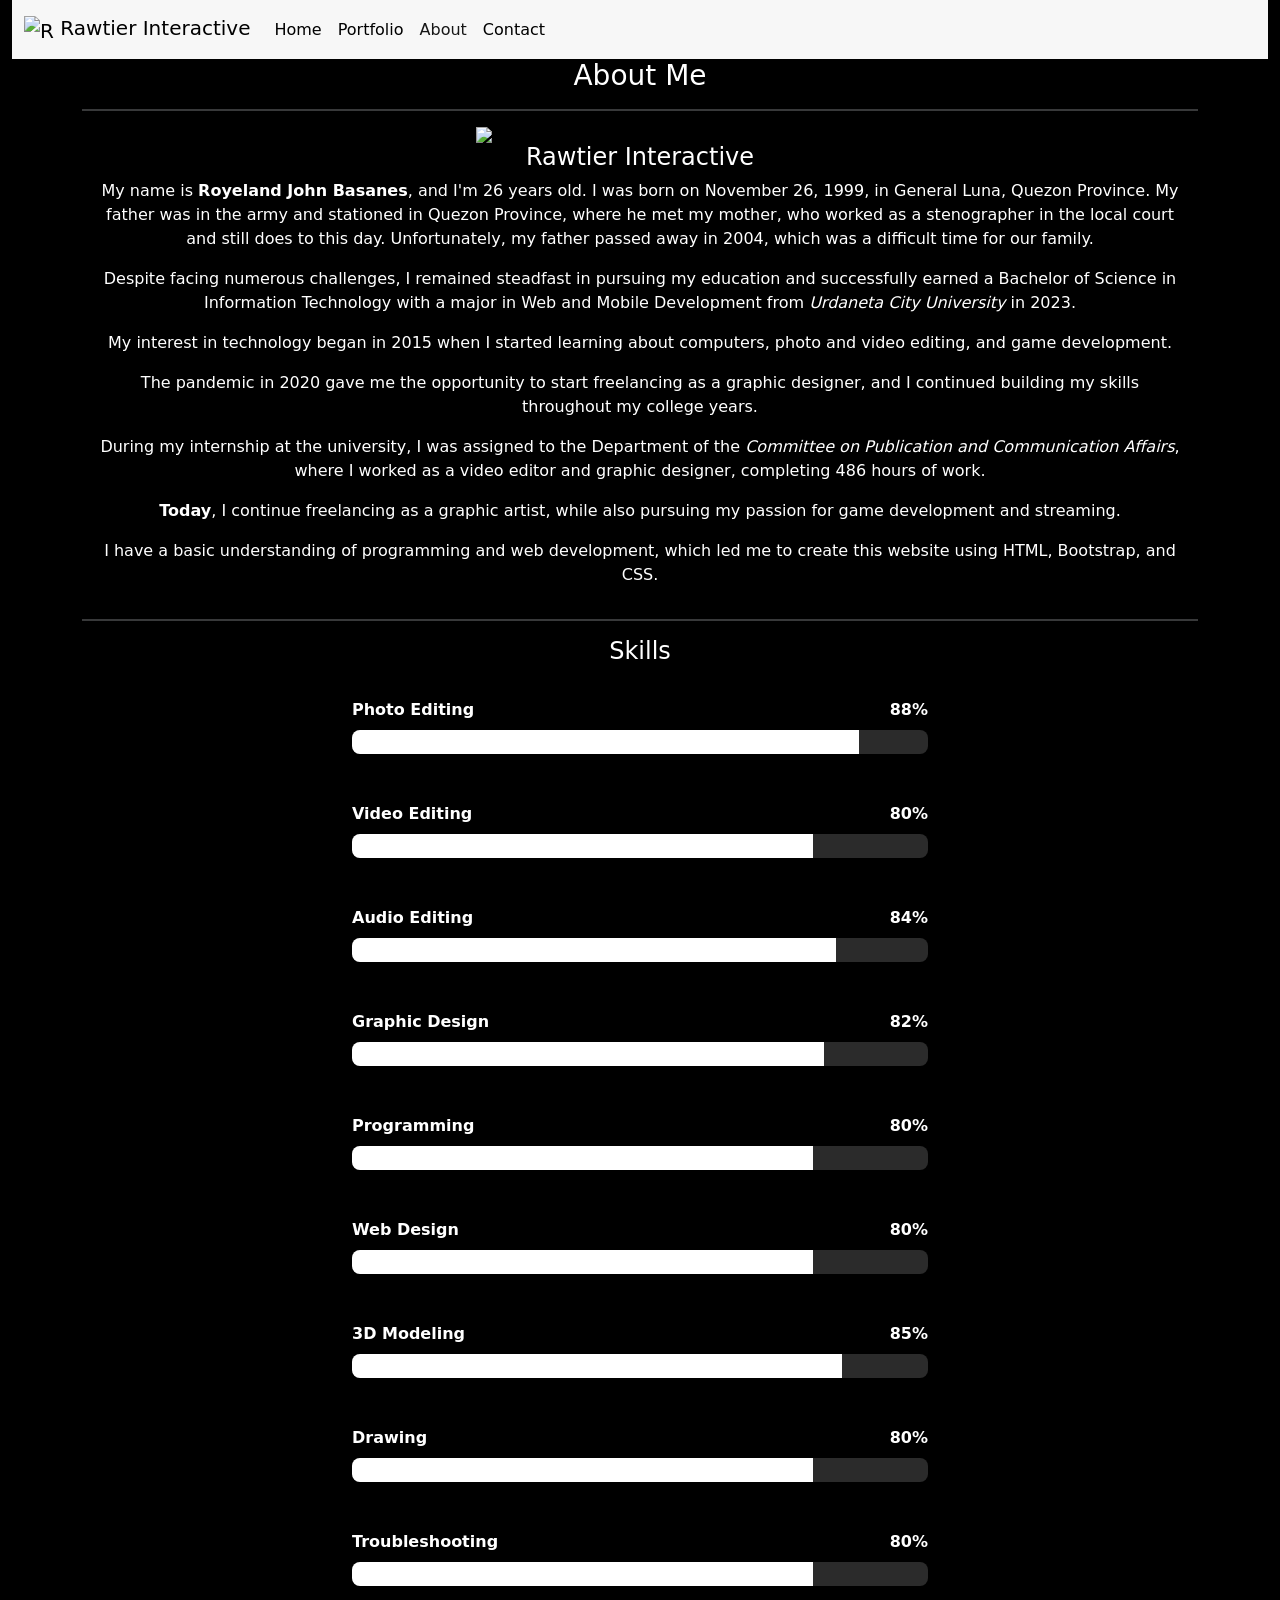
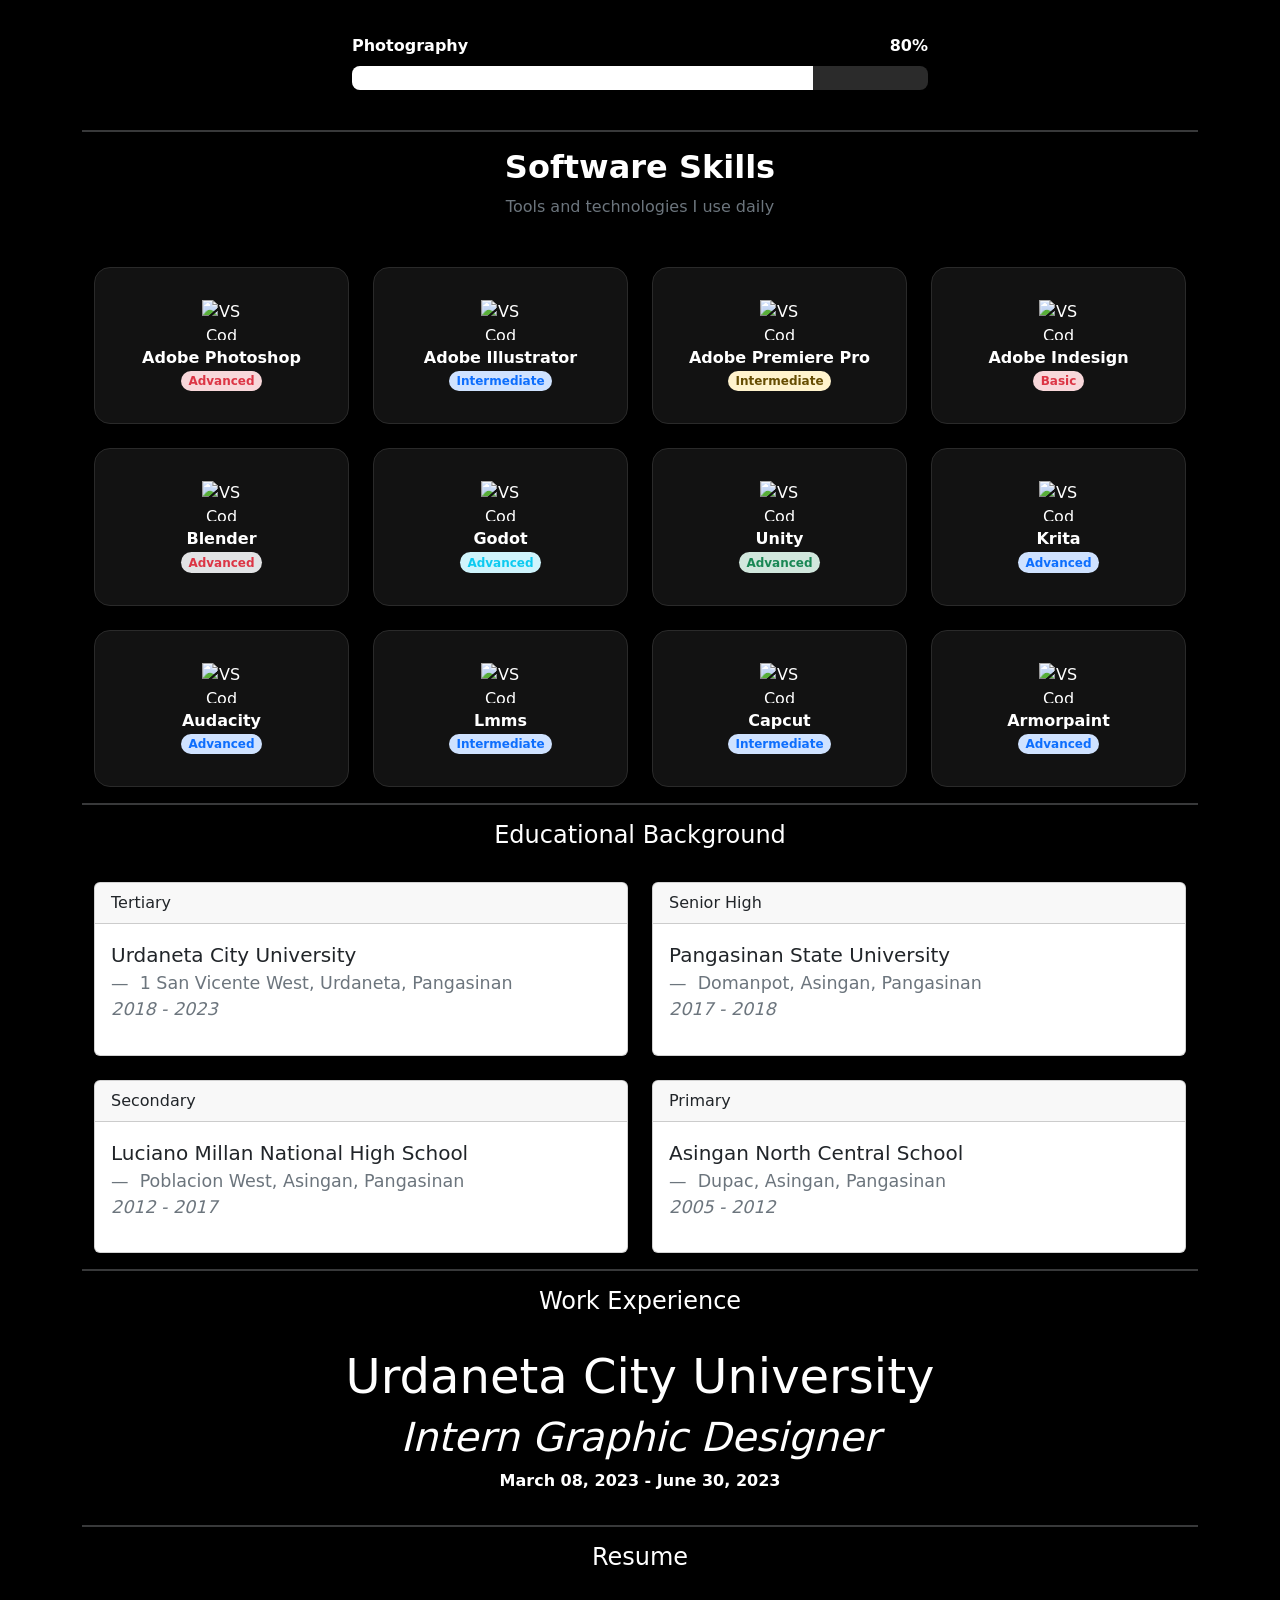
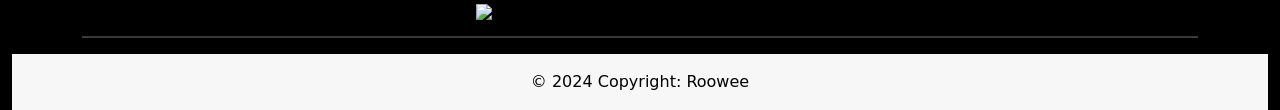
==== about.html @ 4eb4d261 "Update about.html" ====
<!doctype html>
<html lang="en">
	<head>
    		<meta charset="utf-8">
    		<meta name="viewport" content="width=device-width, initial-scale=1">
    		<title>Rawtier Interactive</title>
    		<link href="https://cdn.jsdelivr.net/npm/bootstrap@5.3.3/dist/css/bootstrap.min.css" rel="stylesheet" integrity="sha384-QWTKZyjpPEjISv5WaRU9OFeRpok6YctnYmDr5pNlyT2bRjXh0JMhjY6hW+ALEwIH" crossorigin="anonymous">
		<link href="Css/custom-css.css" rel="stylesheet">
  	</head>
  	<body>
		<div class="container-fluid">
			<nav class="navbar navbar-expand-lg">
  				<div class="container-fluid">
    					<a class="navbar-brand" href="index.html"><img src="Images/Webpage/Nav_Logo.png" alt="Roowee Logo" width="30" height="30" class="d-inline-block align-text-top"> Rawtier Interactive</a>
    					<button class="navbar-toggler" type="button" data-bs-toggle="collapse" data-bs-target="#navbarNav" aria-controls="navbarNav" aria-expanded="false" aria-label="Toggle navigation">
      						<span class="navbar-toggler-icon"></span>
    					</button>
    					<div class="collapse navbar-collapse" id="navbarNav">
      						<ul class="navbar-nav">
        							<li class="nav-item">
          								<a class="nav-link" href="index.html">Home</a>
        							</li>
        							<li class="nav-item">
          								<a class="nav-link" href="portfolio.html">Portfolio</a>
        							</li>
        							<li class="nav-item">
          								<a class="nav-link active" aria-current="page" href="about.html">About</a>
        							</li>
        							<li class="nav-item">
								<a class="nav-link" href="contact.html">Contact</a>
								<!-- <a class="nav-link disabled" aria-disabled="true">Disabled</a> -->
        							</li>
      						</ul>
    					</div>
  				</div>
			</nav>
			<div class="container">
				<h3 class="text-white text-center">About Me</h3>
				<hr class="border border-1">
				<div class="container">
					<div class="row">
						<div class="col">
							<img src="Images/Webpage/About_Logo.png" class="img-fluid img-bio">
						</div>
					</div>
					<div class="row" align="center">
						<div class="col">
							<h4 class="text-white">Rawtier Interactive</h4>
							<p class="text-white">
								My name is <b>Royeland John Basanes</b>, and I'm 26 years old. I was born on November 26, 1999, in General Luna, Quezon Province. 
								My father was in the army and stationed in Quezon Province, where he met my mother, who worked as a stenographer in the local court and still does to this day. 
								Unfortunately, my father passed away in 2004, which was a difficult time for our family.
							</p>
							<p class="text-white">
								Despite facing numerous challenges, I remained steadfast in pursuing my education and successfully earned a Bachelor of Science in Information Technology with 
								a major in Web and Mobile Development from <i>Urdaneta City University</i> in 2023.
							</p>
							<p class="text-white">
								My interest in technology began in 2015 when I started learning about computers, photo and video editing, and game development.
							</p>
							<p class="text-white">
								The pandemic in 2020 gave me the opportunity to start freelancing as a graphic designer, and I continued building my skills throughout my college years.
							</p>
							<p class="text-white">
								During my internship at the university, I was assigned to the Department of the <i>Committee on Publication and Communication Affairs</i>, where I worked as a video editor and graphic designer, completing 486 hours of work.
							</p>
							<p class="text-white">
								<b>Today</b>, I continue freelancing as a graphic artist, while also pursuing my passion for game development and streaming.
							</p>
							<p class="text-white">
								I have a basic understanding of programming and web development, which led me to create this website using HTML, Bootstrap, and CSS.
							</p>
						</div>
					</div>
				</div>
				<hr class="border border-1">
				<div class="container">
					<div class="row" align="center">
						<div class="col"><h4 class="text-white">Skills</h4></div>
					</div>
					<div class="container py-4" style="max-width: 600px;"><!--Start Skill 1-->
    					<!-- Label and Percentage Header -->
    					<div class="d-flex justify-content-between align-items-center mb-2">
      						<span class="fw-semibold text-white">Photo Editing</span>
      						<span class="fw-bold text-white">88%</span>
    					</div>
						<!-- Bootstrap Progress Bar Track -->
    					<div class="progress custom-progress-track" role="progressbar" aria-label="Project Progress" aria-valuenow="88" aria-valuemin="0" aria-valuemax="100">
      						<div class="progress-bar custom-progress-bar" style="width: 88%"></div>
    					</div>
  					</div><!--End Skill 1-->
					<div class="container py-4" style="max-width: 600px;"><!--Start Skill 2-->
    					<!-- Label and Percentage Header -->
    					<div class="d-flex justify-content-between align-items-center mb-2">
      						<span class="fw-semibold text-white">Video Editing</span>
      						<span class="fw-bold text-white">80%</span>
    					</div>
						<!-- Bootstrap Progress Bar Track -->
    					<div class="progress custom-progress-track" role="progressbar" aria-label="Project Progress" aria-valuenow="80" aria-valuemin="0" aria-valuemax="100">
      						<div class="progress-bar custom-progress-bar" style="width: 80%"></div>
    					</div>
  					</div><!--End Skill 2-->
					<div class="container py-4" style="max-width: 600px;"><!--Start Skill 3-->
    					<!-- Label and Percentage Header -->
    					<div class="d-flex justify-content-between align-items-center mb-2">
      						<span class="fw-semibold text-white">Audio Editing</span>
      						<span class="fw-bold text-white">84%</span>
    					</div>
						<!-- Bootstrap Progress Bar Track -->
    					<div class="progress custom-progress-track" role="progressbar" aria-label="Project Progress" aria-valuenow="84" aria-valuemin="0" aria-valuemax="100">
      						<div class="progress-bar custom-progress-bar" style="width: 84%"></div>
    					</div>
  					</div><!--End Skill 3-->
					<div class="container py-4" style="max-width: 600px;"><!--Start Skill 4-->
    					<!-- Label and Percentage Header -->
    					<div class="d-flex justify-content-between align-items-center mb-2">
      						<span class="fw-semibold text-white">Graphic Design</span>
      						<span class="fw-bold text-white">82%</span>
    					</div>
						<!-- Bootstrap Progress Bar Track -->
    					<div class="progress custom-progress-track" role="progressbar" aria-label="Project Progress" aria-valuenow="82" aria-valuemin="0" aria-valuemax="100">
      						<div class="progress-bar custom-progress-bar" style="width: 82%"></div>
    					</div>
  					</div><!--End Skill 4-->
					<div class="container py-4" style="max-width: 600px;"><!--Start Skill 5-->
    					<!-- Label and Percentage Header -->
    					<div class="d-flex justify-content-between align-items-center mb-2">
      						<span class="fw-semibold text-white">Programming</span>
      						<span class="fw-bold text-white">80%</span>
    					</div>
						<!-- Bootstrap Progress Bar Track -->
    					<div class="progress custom-progress-track" role="progressbar" aria-label="Project Progress" aria-valuenow="80" aria-valuemin="0" aria-valuemax="100">
      						<div class="progress-bar custom-progress-bar" style="width: 80%"></div>
    					</div>
  					</div><!--End Skill 5-->
					<div class="container py-4" style="max-width: 600px;"><!--Start Skill 6-->
    					<!-- Label and Percentage Header -->
    					<div class="d-flex justify-content-between align-items-center mb-2">
      						<span class="fw-semibold text-white">Web Design</span>
      						<span class="fw-bold text-white">80%</span>
    					</div>
						<!-- Bootstrap Progress Bar Track -->
    					<div class="progress custom-progress-track" role="progressbar" aria-label="Project Progress" aria-valuenow="80" aria-valuemin="0" aria-valuemax="100">
      						<div class="progress-bar custom-progress-bar" style="width: 80%"></div>
    					</div>
  					</div><!--End Skill 6-->
					<div class="container py-4" style="max-width: 600px;"><!--Start Skill 7-->
    					<!-- Label and Percentage Header -->
    					<div class="d-flex justify-content-between align-items-center mb-2">
      						<span class="fw-semibold text-white">3D Modeling</span>
      						<span class="fw-bold text-white">85%</span>
    					</div>
						<!-- Bootstrap Progress Bar Track -->
    					<div class="progress custom-progress-track" role="progressbar" aria-label="Project Progress" aria-valuenow="85" aria-valuemin="0" aria-valuemax="100">
      						<div class="progress-bar custom-progress-bar" style="width: 85%"></div>
    					</div>
  					</div><!--End Skill 7-->
					<div class="container py-4" style="max-width: 600px;"><!--Start Skill 8-->
    					<!-- Label and Percentage Header -->
    					<div class="d-flex justify-content-between align-items-center mb-2">
      						<span class="fw-semibold text-white">Drawing</span>
      						<span class="fw-bold text-white">80%</span>
    					</div>
						<!-- Bootstrap Progress Bar Track -->
    					<div class="progress custom-progress-track" role="progressbar" aria-label="Project Progress" aria-valuenow="80" aria-valuemin="0" aria-valuemax="100">
      						<div class="progress-bar custom-progress-bar" style="width: 80%"></div>
    					</div>
  					</div><!--End Skill 8-->
					<div class="container py-4" style="max-width: 600px;"><!--Start Skill 9-->
    					<!-- Label and Percentage Header -->
    					<div class="d-flex justify-content-between align-items-center mb-2">
      						<span class="fw-semibold text-white">Troubleshooting</span>
      						<span class="fw-bold text-white">80%</span>
    					</div>
						<!-- Bootstrap Progress Bar Track -->
    					<div class="progress custom-progress-track" role="progressbar" aria-label="Project Progress" aria-valuenow="80" aria-valuemin="0" aria-valuemax="100">
      						<div class="progress-bar custom-progress-bar" style="width: 80%"></div>
    					</div>
  					</div><!--End Skill 9-->
					<div class="container py-4" style="max-width: 600px;"><!--Start Skill 10-->
    					<!-- Label and Percentage Header -->
    					<div class="d-flex justify-content-between align-items-center mb-2">
      						<span class="fw-semibold text-white">Photography</span>
      						<span class="fw-bold text-white">80%</span>
    					</div>
						<!-- Bootstrap Progress Bar Track -->
    					<div class="progress custom-progress-track" role="progressbar" aria-label="Project Progress" aria-valuenow="80" aria-valuemin="0" aria-valuemax="100">
      						<div class="progress-bar custom-progress-bar" style="width: 80%"></div>
    					</div>
  					</div><!--End Skill 10-->
				</div>
				<hr class="border border-1">
				<div class="container">
    				<!-- Header -->
    				<div class="text-center mb-5">
      					<h2 class="fw-bold text-white">Software Skills</h2>
      					<p class="text-secondary">Tools and technologies I use daily</p>
    				</div>

    				<!-- Skills Grid -->
    				<div class="row g-4">
      
      					<!-- Skill Item 1 -->
      					<div class="col-6 col-md-4 col-lg-3">
        					<a href="https://www.adobe.com" target="_blank" rel="noopener noreferrer" class="skill-link h-100">
          						<div class="card skill-card h-100 text-center p-3 rounded-4 text-white">
            						<div class="card-body d-flex flex-column align-items-center justify-content-center">
              							<img src="Images/Expertise/photoshop.png" alt="VS Code" width="40" height="40" class="mb-2">
              							<h6 class="card-title fw-semibold mb-1">Adobe Photoshop</h6>
              							<span class="badge bg-danger-subtle text-danger rounded-pill">Advanced</span>
            						</div>
          						</div>
        					</a>
      					</div>

      					<!-- Skill Item 2 -->
      					<div class="col-6 col-md-4 col-lg-3">
        					<a href="https://www.adobe.com" target="_blank" rel="noopener noreferrer" class="skill-link h-100">
          						<div class="card skill-card h-100 text-center p-3 rounded-4 text-white">
            						<div class="card-body d-flex flex-column align-items-center justify-content-center">
              							<img src="Images/Expertise/illustrator.png" alt="VS Code" width="40" height="40" class="mb-2">
              							<h6 class="card-title fw-semibold mb-1">Adobe Illustrator</h6>
              							<span class="badge bg-primary-subtle text-primary rounded-pill">Intermediate</span>
            						</div>
          						</div>
        					</a>
      					</div>

      					<!-- Skill Item 3 -->
      					<div class="col-6 col-md-4 col-lg-3">
        					<a href="https://www.adobe.com" target="_blank" rel="noopener noreferrer" class="skill-link h-100">
          						<div class="card skill-card h-100 text-center p-3 rounded-4 text-white">
            						<div class="card-body d-flex flex-column align-items-center justify-content-center">
              							<img src="Images/Expertise/premiere.png" alt="VS Code" width="40" height="40" class="mb-2">
              							<h6 class="card-title fw-semibold mb-1">Adobe Premiere Pro</h6>
              							<span class="badge bg-warning-subtle text-warning-emphasis rounded-pill">Intermediate</span>
            						</div>
          						</div>
        					</a>
      					</div>

      					<!-- Skill Item 4 -->
      					<div class="col-6 col-md-4 col-lg-3">
        					<a href="https://www.adobe.com" target="_blank" rel="noopener noreferrer" class="skill-link h-100">
          						<div class="card skill-card h-100 text-center p-3 rounded-4 text-white">
            						<div class="card-body d-flex flex-column align-items-center justify-content-center">
              							<img src="Images/Expertise/indesign.png" alt="VS Code" width="40" height="40" class="mb-2">
              							<h6 class="card-title fw-semibold mb-1">Adobe Indesign</h6>
              							<span class="badge bg-danger-subtle text-danger rounded-pill">Basic</span>
            						</div>
          						</div>
        					</a>
      					</div>

      					<!-- Skill Item 5 -->
      					<div class="col-6 col-md-4 col-lg-3">
        					<a href="https://www.blender.org/" target="_blank" rel="noopener noreferrer" class="skill-link h-100">
          						<div class="card skill-card h-100 text-center p-3 rounded-4 text-white">
            						<div class="card-body d-flex flex-column align-items-center justify-content-center">
              							<img src="Images/Expertise/blender.png" alt="VS Code" width="40" height="40" class="mb-2">
              							<h6 class="card-title fw-semibold mb-1">Blender</h6>
              							<span class="badge bg-secondary-subtle text-danger rounded-pill">Advanced</span>
            						</div>
          						</div>
        					</a>
      					</div>

      					<!-- Skill Item 6 -->
      					<div class="col-6 col-md-4 col-lg-3">
        					<a href="https://godotengine.org/" target="_blank" rel="noopener noreferrer" class="skill-link h-100">
          						<div class="card skill-card h-100 text-center p-3 rounded-4 text-white">
            						<div class="card-body d-flex flex-column align-items-center justify-content-center">
              							<img src="Images/Expertise/godot.png" alt="VS Code" width="40" height="40" class="mb-2">
              							<h6 class="card-title fw-semibold mb-1">Godot</h6>
              							<span class="badge bg-info-subtle text-info rounded-pill">Advanced</span>
            						</div>
          						</div>
        					</a>
      					</div>

      					<!-- Skill Item 7 -->
      					<div class="col-6 col-md-4 col-lg-3">
        					<a href="https://unity.com/" target="_blank" rel="noopener noreferrer" class="skill-link h-100">
          						<div class="card skill-card h-100 text-center p-3 rounded-4 text-white">
            						<div class="card-body d-flex flex-column align-items-center justify-content-center">
              							<img src="Images/Expertise/unity.png" alt="VS Code" width="40" height="40" class="mb-2">
              							<h6 class="card-title fw-semibold mb-1">Unity</h6>
              							<span class="badge bg-success-subtle text-success rounded-pill">Advanced</span>
            						</div>
          						</div>
        					</a>
      					</div>

      					<!-- Skill Item 8 -->
      					<div class="col-6 col-md-4 col-lg-3">
        					<a href="https://krita.org/en/" target="_blank" rel="noopener noreferrer" class="skill-link h-100">
          						<div class="card skill-card h-100 text-center p-3 rounded-4 text-white">
            						<div class="card-body d-flex flex-column align-items-center justify-content-center">
              							<img src="Images/Expertise/krita.png" alt="VS Code" width="40" height="40" class="mb-2">
              							<h6 class="card-title fw-semibold mb-1">Krita</h6>
              							<span class="badge bg-primary-subtle text-primary rounded-pill">Advanced</span>
            						</div>
          						</div>
        					</a>
      					</div>

						<!-- Skill Item 9 -->
      					<div class="col-6 col-md-4 col-lg-3">
        					<a href="https://www.audacityteam.org/" target="_blank" rel="noopener noreferrer" class="skill-link h-100">
          						<div class="card skill-card h-100 text-center p-3 rounded-4 text-white">
            						<div class="card-body d-flex flex-column align-items-center justify-content-center">
              							<img src="Images/Expertise/audacity.png" alt="VS Code" width="40" height="40" class="mb-2">
              							<h6 class="card-title fw-semibold mb-1">Audacity</h6>
              							<span class="badge bg-primary-subtle text-primary rounded-pill">Advanced</span>
            						</div>
          						</div>
        					</a>
      					</div>

						<!-- Skill Item 10 -->
      					<div class="col-6 col-md-4 col-lg-3">
        					<a href="https://lmms.io/" target="_blank" rel="noopener noreferrer" class="skill-link h-100">
          						<div class="card skill-card h-100 text-center p-3 rounded-4 text-white">
            						<div class="card-body d-flex flex-column align-items-center justify-content-center">
              							<img src="Images/Expertise/lmms.png" alt="VS Code" width="40" height="40" class="mb-2">
              							<h6 class="card-title fw-semibold mb-1">Lmms</h6>
              							<span class="badge bg-primary-subtle text-primary rounded-pill">Intermediate</span>
            						</div>
          						</div>
        					</a>
      					</div>

						<!-- Skill Item 11 -->
      					<div class="col-6 col-md-4 col-lg-3">
        					<a href="https://www.capcut.com/fr-fr/" target="_blank" rel="noopener noreferrer" class="skill-link h-100">
          						<div class="card skill-card h-100 text-center p-3 rounded-4 text-white">
            						<div class="card-body d-flex flex-column align-items-center justify-content-center">
              							<img src="Images/Expertise/capcut.png" alt="VS Code" width="40" height="40" class="mb-2">
              							<h6 class="card-title fw-semibold mb-1">Capcut</h6>
              							<span class="badge bg-primary-subtle text-primary rounded-pill">Intermediate</span>
            						</div>
          						</div>
        					</a>
      					</div>

						<!-- Skill Item 12 -->
      					<div class="col-6 col-md-4 col-lg-3">
        					<a href="https://armorpaint.org/" target="_blank" rel="noopener noreferrer" class="skill-link h-100">
          						<div class="card skill-card h-100 text-center p-3 rounded-4 text-white">
            						<div class="card-body d-flex flex-column align-items-center justify-content-center">
              							<img src="Images/Expertise/armorpaint.png" alt="VS Code" width="40" height="40" class="mb-2">
              							<h6 class="card-title fw-semibold mb-1">Armorpaint</h6>
              							<span class="badge bg-primary-subtle text-primary rounded-pill">Advanced</span>
            						</div>
          						</div>
        					</a>
      					</div>

    				</div>
  				</div>
				<hr class="border border-1">
				<div class="container">
					<div class="row" align="center">
						<div class="col"><h4 class="text-white">Educational Background</h4></div>
					</div><br/>
					<div class="row gy-3">
						<div class="col-lg-6 col-md-6 col-sm-12">
							<div class="card h-100">
  								<div class="card-header">
   	 								Tertiary
  								</div>
  								<div class="card-body">
    									<blockquote class="blockquote mb-0">
      										<p>Urdaneta City University</p>
      										<footer class="blockquote-footer">
											1 San Vicente West, Urdaneta, Pangasinan <cite title="College"><p>2018 - 2023</p></cite>
										</footer>
    									</blockquote>
  								</div>
							</div>
						</div>
						<div class="col-lg-6 col-md-6 col-sm-12">
							<div class="card h-100">
  								<div class="card-header">
   	 								Senior High
  								</div>
  								<div class="card-body">
    									<blockquote class="blockquote mb-0">
      										<p>Pangasinan State University</p>
      										<footer class="blockquote-footer">
											Domanpot, Asingan, Pangasinan <cite title="Senior High School"><p>2017 - 2018</p></cite>
										</footer>
    									</blockquote>
  								</div>
							</div>
						</div>
					</div><br/>
					<div class="row gy-3">
						<div class="col-lg-6 col-md-6 col-sm-12">
							<div class="card h-100">
  								<div class="card-header">
   	 								Secondary
  								</div>
  								<div class="card-body">
    									<blockquote class="blockquote mb-0">
      										<p>Luciano Millan National High School</p>
      										<footer class="blockquote-footer">
											Poblacion West, Asingan, Pangasinan <cite title="High School"><p>2012 - 2017</p></cite>
										</footer>
    									</blockquote>
  								</div>
							</div>
						</div>
						<div class="col-lg-6 col-md-6 col-sm-12">
							<div class="card h-100">
  								<div class="card-header">
   	 								Primary
  								</div>
  								<div class="card-body">
    									<blockquote class="blockquote mb-0">
      										<p>Asingan North Central School</p>
      										<footer class="blockquote-footer">
											Dupac, Asingan, Pangasinan <cite title="Elementary"><p>2005 - 2012</p></cite>
										</footer>
    									</blockquote>
  								</div>
							</div>
						</div>
					</div>
				</div>
				<hr class="border border-1">
				<div class="container">
					<div class="row" align="center">
						<div class="col"><h4 class="text-white">Work Experience</h4></div>
					</div><br/>
					<div class="row" align="center">
						<div class="col text-white">
							<h1 class="display-5">Urdaneta City University</h1>
							<h1 class="display-6"><i>Intern Graphic Designer</i></h1>
							<p><b>March 08, 2023 - June 30, 2023</b></p>
						</div>
					</div>
				</div>
				<hr class="border border-1">
				<div class="container">
					<div class="row" align="center">
						<div class="col"><h4 class="text-white">Resume</h4></div>
					</div><br/>
					<div class="row" align="center">
						<div class="col">
							<a href="https://rawtier.github.io/Rawtier_Official/Images/Webpage/Resume.pdf" target="_blank" role="button">
								<img src="Images/Webpage/Resume_Logo.png" class="img-fluid img-bio card-custom">
							</a>
						</div>
					</div>
				</div>
				<hr class="border border-1">
			</div>
			<footer class="text-center text-lg-start footer-main">
				<div class="text-center p-3">
    					© 2024 Copyright:
    					<a href="index.html">Roowee</a>
  				</div>
			</footer>
		</div>
    		<script src="https://cdn.jsdelivr.net/npm/bootstrap@5.3.3/dist/js/bootstrap.bundle.min.js" integrity="sha384-YvpcrYf0tY3lHB60NNkmXc5s9fDVZLESaAA55NDzOxhy9GkcIdslK1eN7N6jIeHz" crossorigin="anonymous"></script>
		<script src="https://cdn.jsdelivr.net/npm/@popperjs/core@2.11.8/dist/umd/popper.min.js" integrity="sha384-I7E8VVD/ismYTF4hNIPjVp/Zjvgyol6VFvRkX/vR+Vc4jQkC+hVqc2pM8ODewa9r" crossorigin="anonymous"></script>
		<script src="https://cdn.jsdelivr.net/npm/bootstrap@5.3.3/dist/js/bootstrap.min.js" integrity="sha384-0pUGZvbkm6XF6gxjEnlmuGrJXVbNuzT9qBBavbLwCsOGabYfZo0T0to5eqruptLy" crossorigin="anonymous"></script>
  	</body>
</html>
---- Css/custom-css.css ----
body {
	background-color :#000000;
}
.navbar {
	background-color :#f7f7f7;
}
.navbar-text,
.navbar-brand,
.nav-link {
	color :#000000;
}
.navbar-brand:hover,
.nav-link:hover {
	color :#171717;
}
.navbar-nav .nav-link.active, 
.navbar-nav .nav-link.show {
    	color :#171717;
}
.navbar-toggler {
    	border : var(--bs-border-width) solid rgb(255 255 255);
}
.card-custom {
	transition :all 0.3s;
}
.card-custom:hover {
	transform :scale(1.1);
}
.img-exp {
	transition :all 0.3s;
}
.img-exp:hover {
	transform :scale(1.18);
}
.img-bio {
  	display: block;
  	margin-left: auto;
  	margin-right: auto;
  	width: 30%;
}
.footer-main {
	background-color :#f7f7f7;
	color :#000000;
}
.footer-main a {
	text-decoration :none;
	color :#000000;
}

.btn-outline-dark:hover {
	background-color: #212529;
    color: #ffffff;
}

.custom-progress-track {
	background-color: #2b2b2b;
    height: 1.5rem;
    border-radius: 0.5rem;
    overflow: hidden;
}

.custom-progress-bar {
	background-color: #ffffff;
    color: #000000; /* Dark text inside bar if needed */
    font-weight: bold;
    transition: width 0.6s ease;
}

/* Dark Theme Customizations */
.skill-card {
	background-color: #121212;
    border: 1px solid #2a2a2a;
    transition: transform 0.2s ease-in-out, border-color 0.2s ease-in-out, box-shadow 0.2s ease-in-out;
}

.skill-card:hover {
	transform: translateY(-5px);
    border-color: #444;
    box-shadow: 0 8px 20px rgba(255, 255, 255, 0.05);
}

.skill-icon {
	font-size: 2.5rem;
}

/* Link styling wrapper */
.skill-link {
	text-decoration: none;
    color: inherit;
    display: block;
}
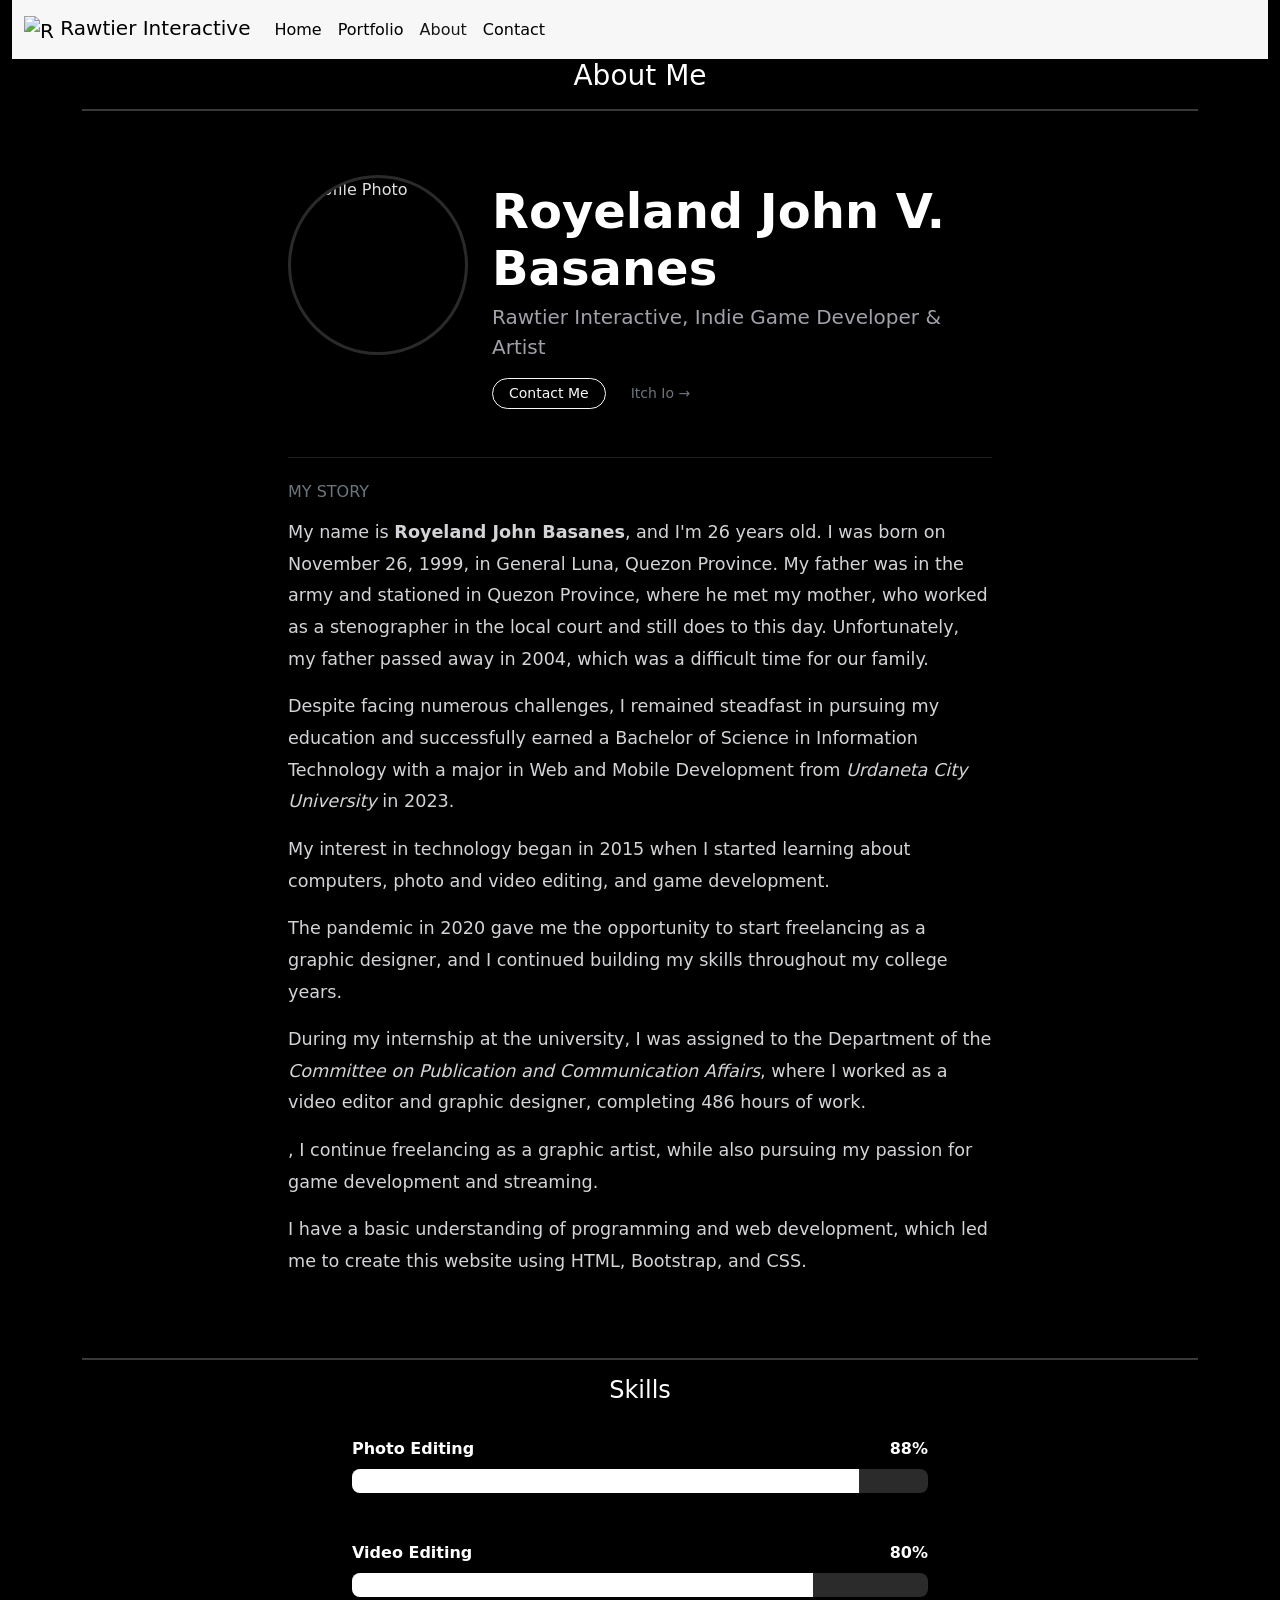
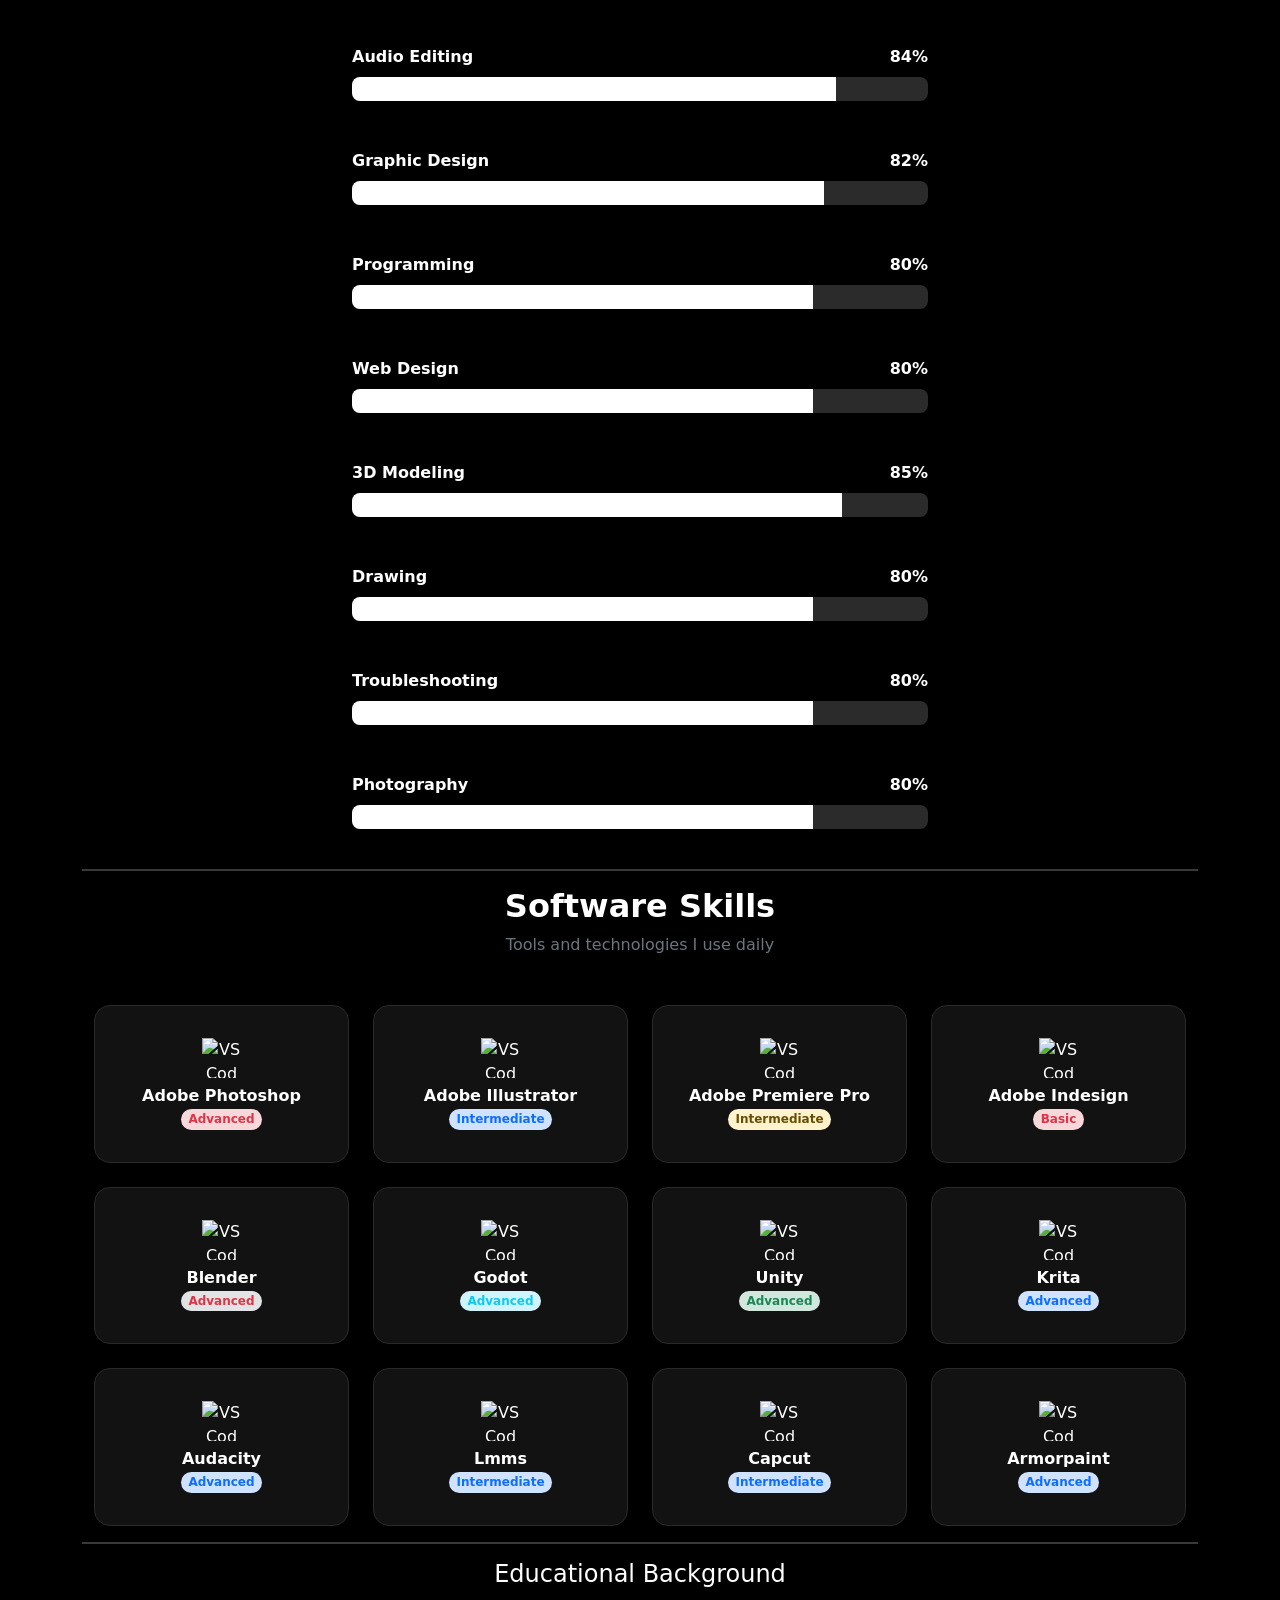
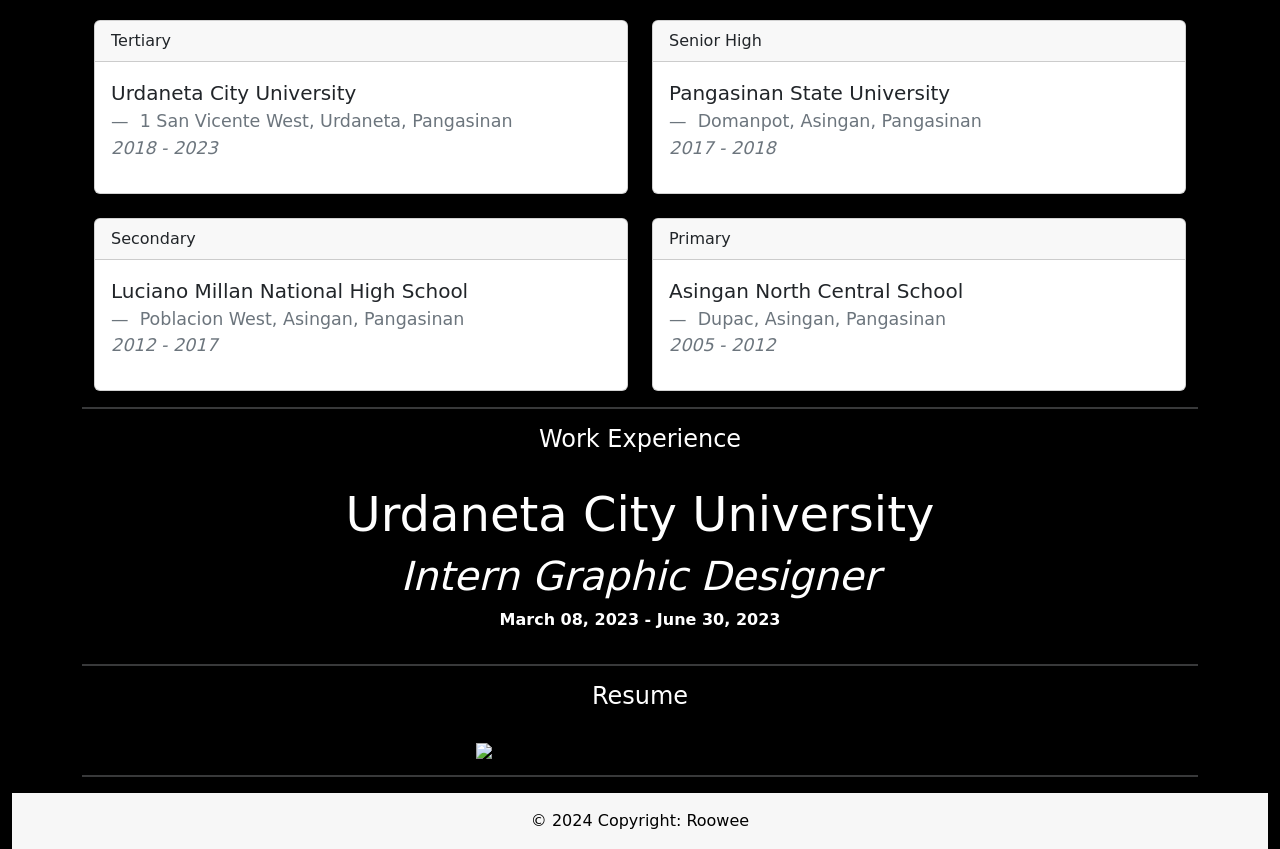
==== commit 3fb79264: "Update about.html" ====
--- a/about.html
+++ b/about.html
@@ -37,42 +37,59 @@
 			<div class="container">
 				<h3 class="text-white text-center">About Me</h3>
 				<hr class="border border-1">
-				<div class="container">
-					<div class="row">
-						<div class="col">
-							<img src="Images/Webpage/About_Logo.png" class="img-fluid img-bio">
-						</div>
-					</div>
-					<div class="row" align="center">
-						<div class="col">
-							<h4 class="text-white">Rawtier Interactive</h4>
-							<p class="text-white">
-								My name is <b>Royeland John Basanes</b>, and I'm 26 years old. I was born on November 26, 1999, in General Luna, Quezon Province. 
-								My father was in the army and stationed in Quezon Province, where he met my mother, who worked as a stenographer in the local court and still does to this day. 
-								Unfortunately, my father passed away in 2004, which was a difficult time for our family.
-							</p>
-							<p class="text-white">
-								Despite facing numerous challenges, I remained steadfast in pursuing my education and successfully earned a Bachelor of Science in Information Technology with 
-								a major in Web and Mobile Development from <i>Urdaneta City University</i> in 2023.
-							</p>
-							<p class="text-white">
-								My interest in technology began in 2015 when I started learning about computers, photo and video editing, and game development.
-							</p>
-							<p class="text-white">
-								The pandemic in 2020 gave me the opportunity to start freelancing as a graphic designer, and I continued building my skills throughout my college years.
-							</p>
-							<p class="text-white">
-								During my internship at the university, I was assigned to the Department of the <i>Committee on Publication and Communication Affairs</i>, where I worked as a video editor and graphic designer, completing 486 hours of work.
-							</p>
-							<p class="text-white">
-								<b>Today</b>, I continue freelancing as a graphic artist, while also pursuing my passion for game development and streaming.
-							</p>
-							<p class="text-white">
-								I have a basic understanding of programming and web development, which led me to create this website using HTML, Bootstrap, and CSS.
-							</p>
-						</div>
-					</div>
-				</div>
+				<main class="container min-vh-100 d-flex align-items-center justify-content-center py-5">
+    				<div class="row w-100 justify-content-center">
+      					<div class="col-12 col-md-10 col-lg-8">
+        
+        					<!-- Header & Profile Section -->
+        					<div class="d-flex flex-column flex-sm-row align-items-center align-items-sm-start gap-4 mb-5 text-center text-sm-start">
+          						<img src="Images/Webpage/About_Logo.png" alt="Profile Photo" class="rounded-circle profile-img flex-shrink-0">
+          						<div class="pt-2">
+            						<h1 class="fw-bold text-white display-5 mb-1">Royeland John V. Basanes</h1>
+            						<p class="accent-text fs-5 mb-3">Rawtier Interactive, Indie Game Developer & Artist</p>
+            						<div class="d-flex gap-3 justify-content-center justify-content-sm-start">
+              							<a href="contact.html" class="btn btn-outline-light btn-sm rounded-pill px-3">Contact Me</a>
+              							<a href="https://rawtier.itch.io/" class="btn btn-link text-secondary text-decoration-none btn-sm">Itch Io →</a>
+            						</div>
+          						</div>
+        					</div>
+
+        					<hr class="border-secondary opacity-25 my-4">
+
+        					<!-- Story Section -->
+        					<section class="mt-4">
+          						<h2 class="h5 text-uppercase tracking-wider text-secondary mb-3 fs-6">My Story</h2>
+          						<div class="story-text">
+            						<p>
+              							My name is <b>Royeland John Basanes</b>, and I'm 26 years old. I was born on November 26, 1999, in General Luna, Quezon Province. 
+										My father was in the army and stationed in Quezon Province, where he met my mother, who worked as a stenographer in the local court and still does to this day. 
+										Unfortunately, my father passed away in 2004, which was a difficult time for our family.
+            						</p>
+            						<p>
+              							Despite facing numerous challenges, I remained steadfast in pursuing my education and successfully earned a Bachelor of Science in Information Technology with 
+										a major in Web and Mobile Development from <i>Urdaneta City University</i> in 2023.
+            						</p>
+            						<p>
+              							My interest in technology began in 2015 when I started learning about computers, photo and video editing, and game development.
+            						</p>
+									<p>
+										The pandemic in 2020 gave me the opportunity to start freelancing as a graphic designer, and I continued building my skills throughout my college years.
+									</p>
+									<p>
+										During my internship at the university, I was assigned to the Department of the <i>Committee on Publication and Communication Affairs</i>, where I worked as a video editor and graphic designer, completing 486 hours of work.
+									</p>
+									<p>
+										, I continue freelancing as a graphic artist, while also pursuing my passion for game development and streaming.
+									</p>
+									<p>
+										I have a basic understanding of programming and web development, which led me to create this website using HTML, Bootstrap, and CSS.
+									</p>
+          						</div>
+        					</section>
+
+      					</div>
+    				</div>
+  				</main>
 				<hr class="border border-1">
 				<div class="container">
 					<div class="row" align="center">
--- a/Css/custom-css.css
+++ b/Css/custom-css.css
@@ -1,5 +1,7 @@
 body {
 	background-color :#000000;
+	color: #e0e0e0;
+    font-family: system-ui, -apple-system, sans-serif;
 }
 .navbar {
 	background-color :#f7f7f7;
@@ -89,3 +91,18 @@
     color: inherit;
     display: block;
 }
+
+.profile-img {
+	width: 180px;
+    height: 180px;
+    object-fit: cover;
+    border: 3px solid #2a2a2a;
+}
+.accent-text {
+	color: #a1a1aa;
+}
+.story-text {
+    line-height: 1.8;
+    font-size: 1.1rem;
+    color: #d4d4d8;
+}
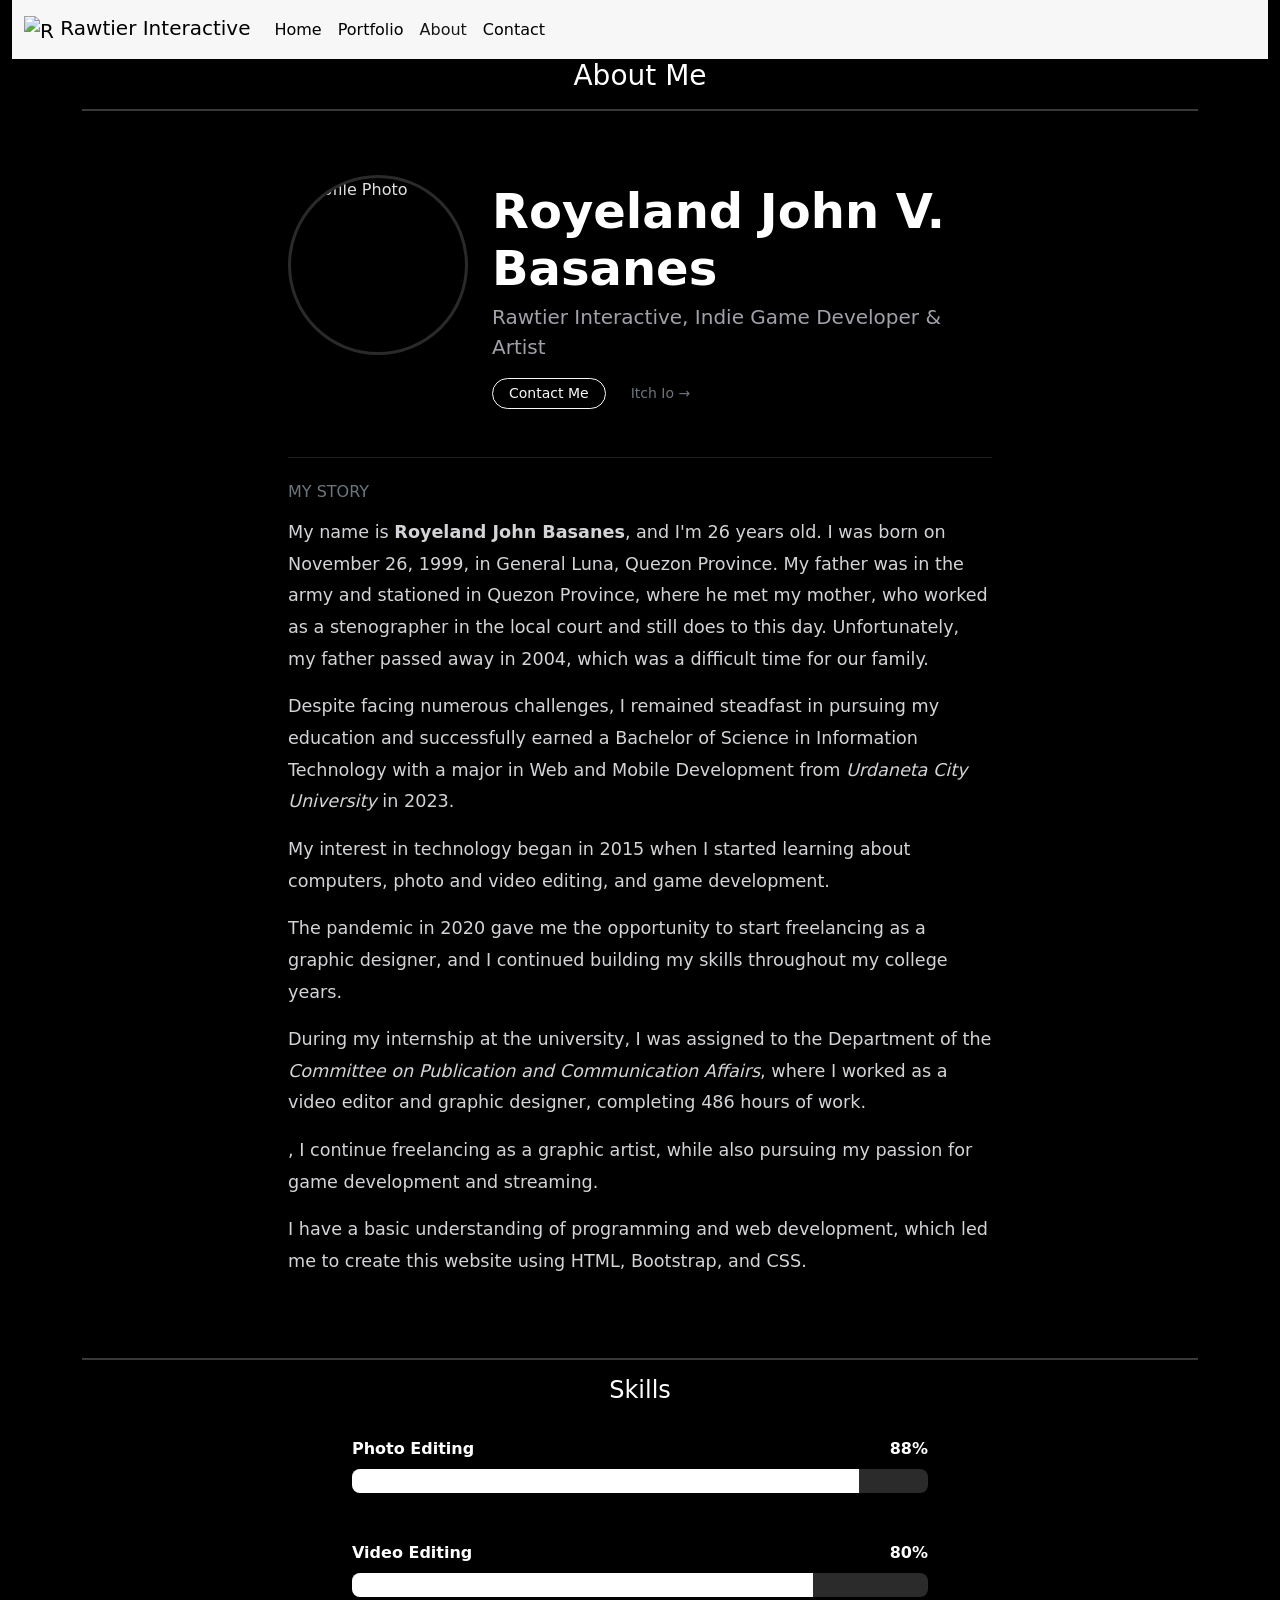
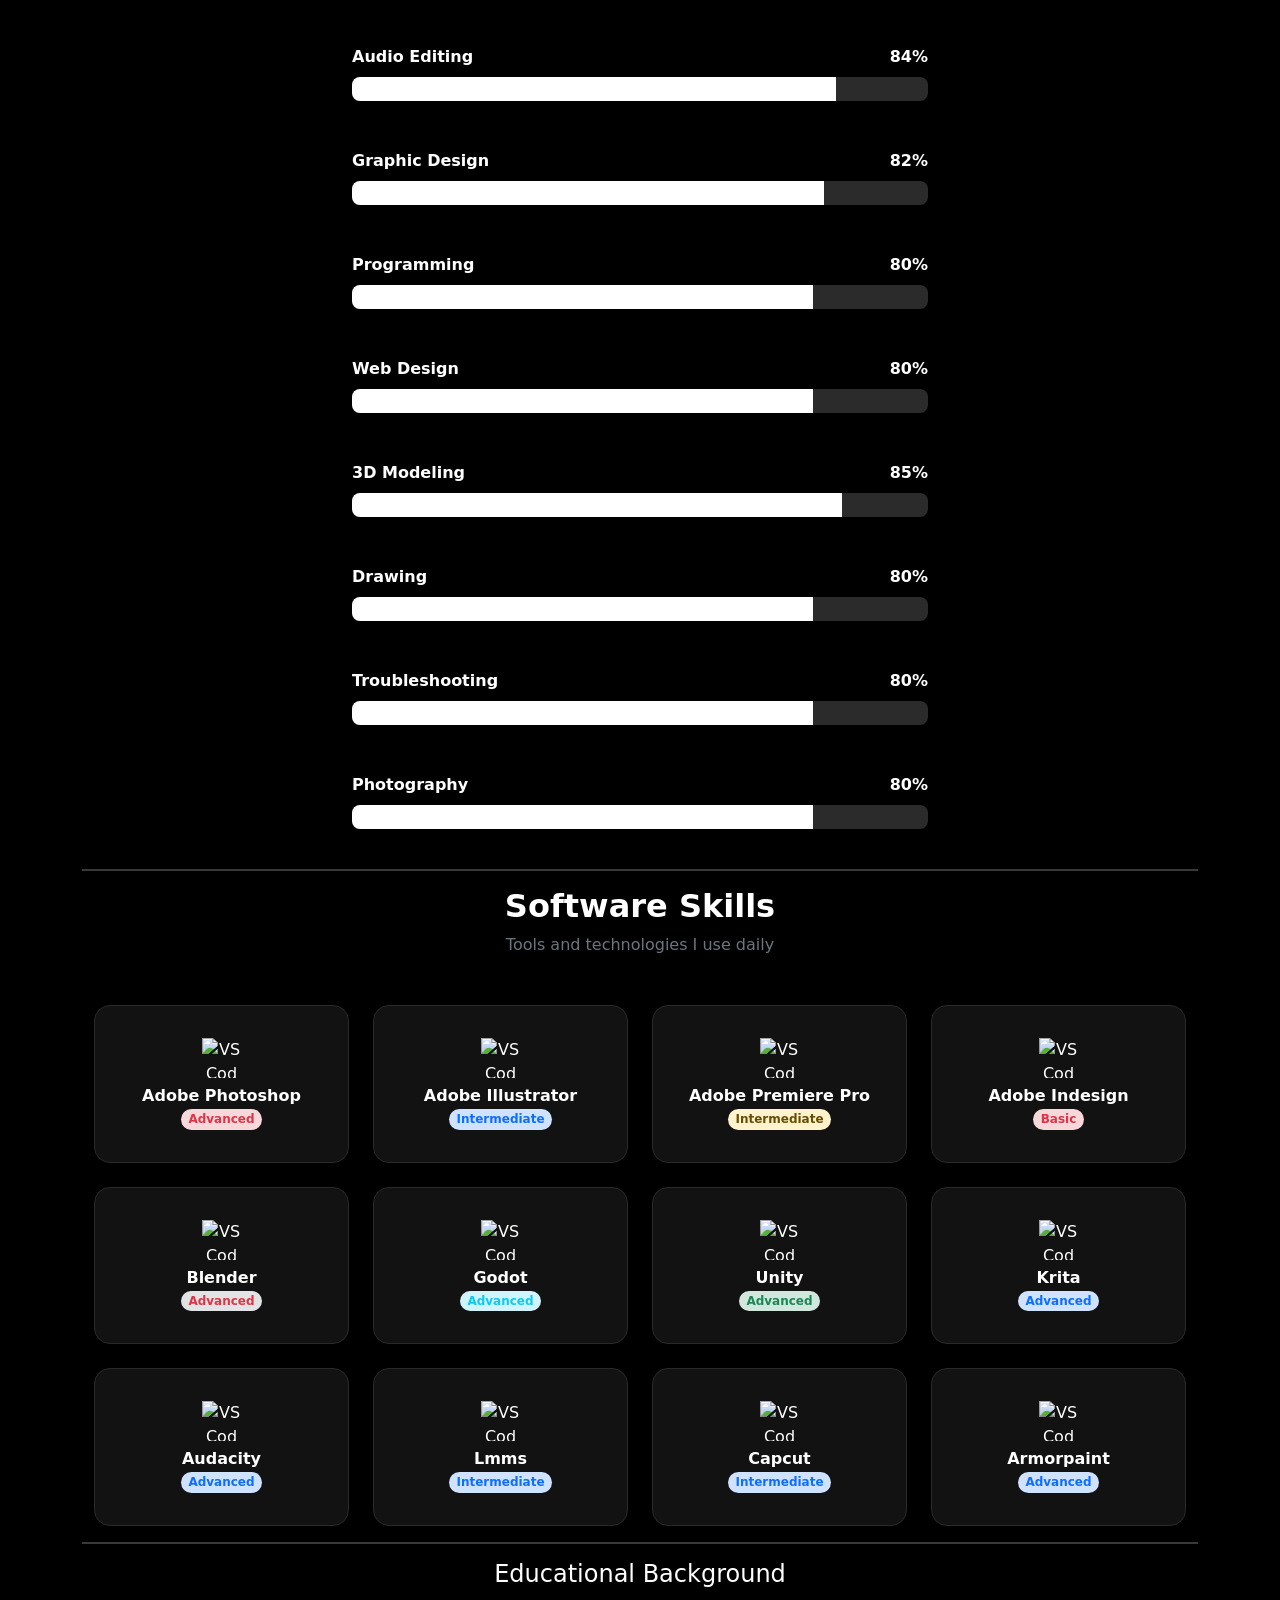
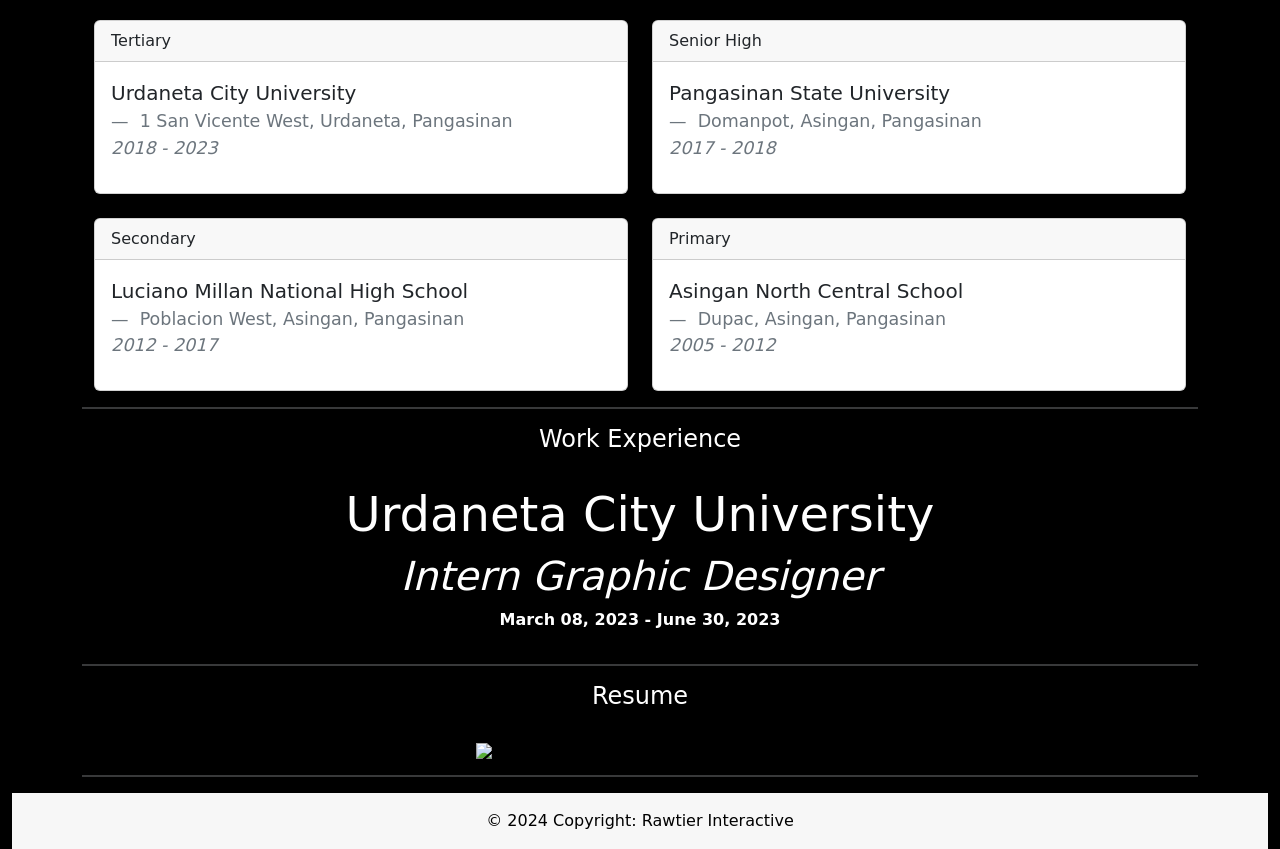
==== commit 2c9db456: "Update about.html" ====
--- a/about.html
+++ b/about.html
@@ -476,7 +476,7 @@
 			<footer class="text-center text-lg-start footer-main">
 				<div class="text-center p-3">
     					© 2024 Copyright:
-    					<a href="index.html">Roowee</a>
+    					<a href="index.html">Rawtier Interactive</a>
   				</div>
 			</footer>
 		</div>
--- a/Css/custom-css.css
+++ b/Css/custom-css.css
@@ -25,9 +25,11 @@
 .card-custom {
 	transition :all 0.3s;
 }
+
 .card-custom:hover {
 	transform :scale(1.1);
 }
+
 .img-exp {
 	transition :all 0.3s;
 }
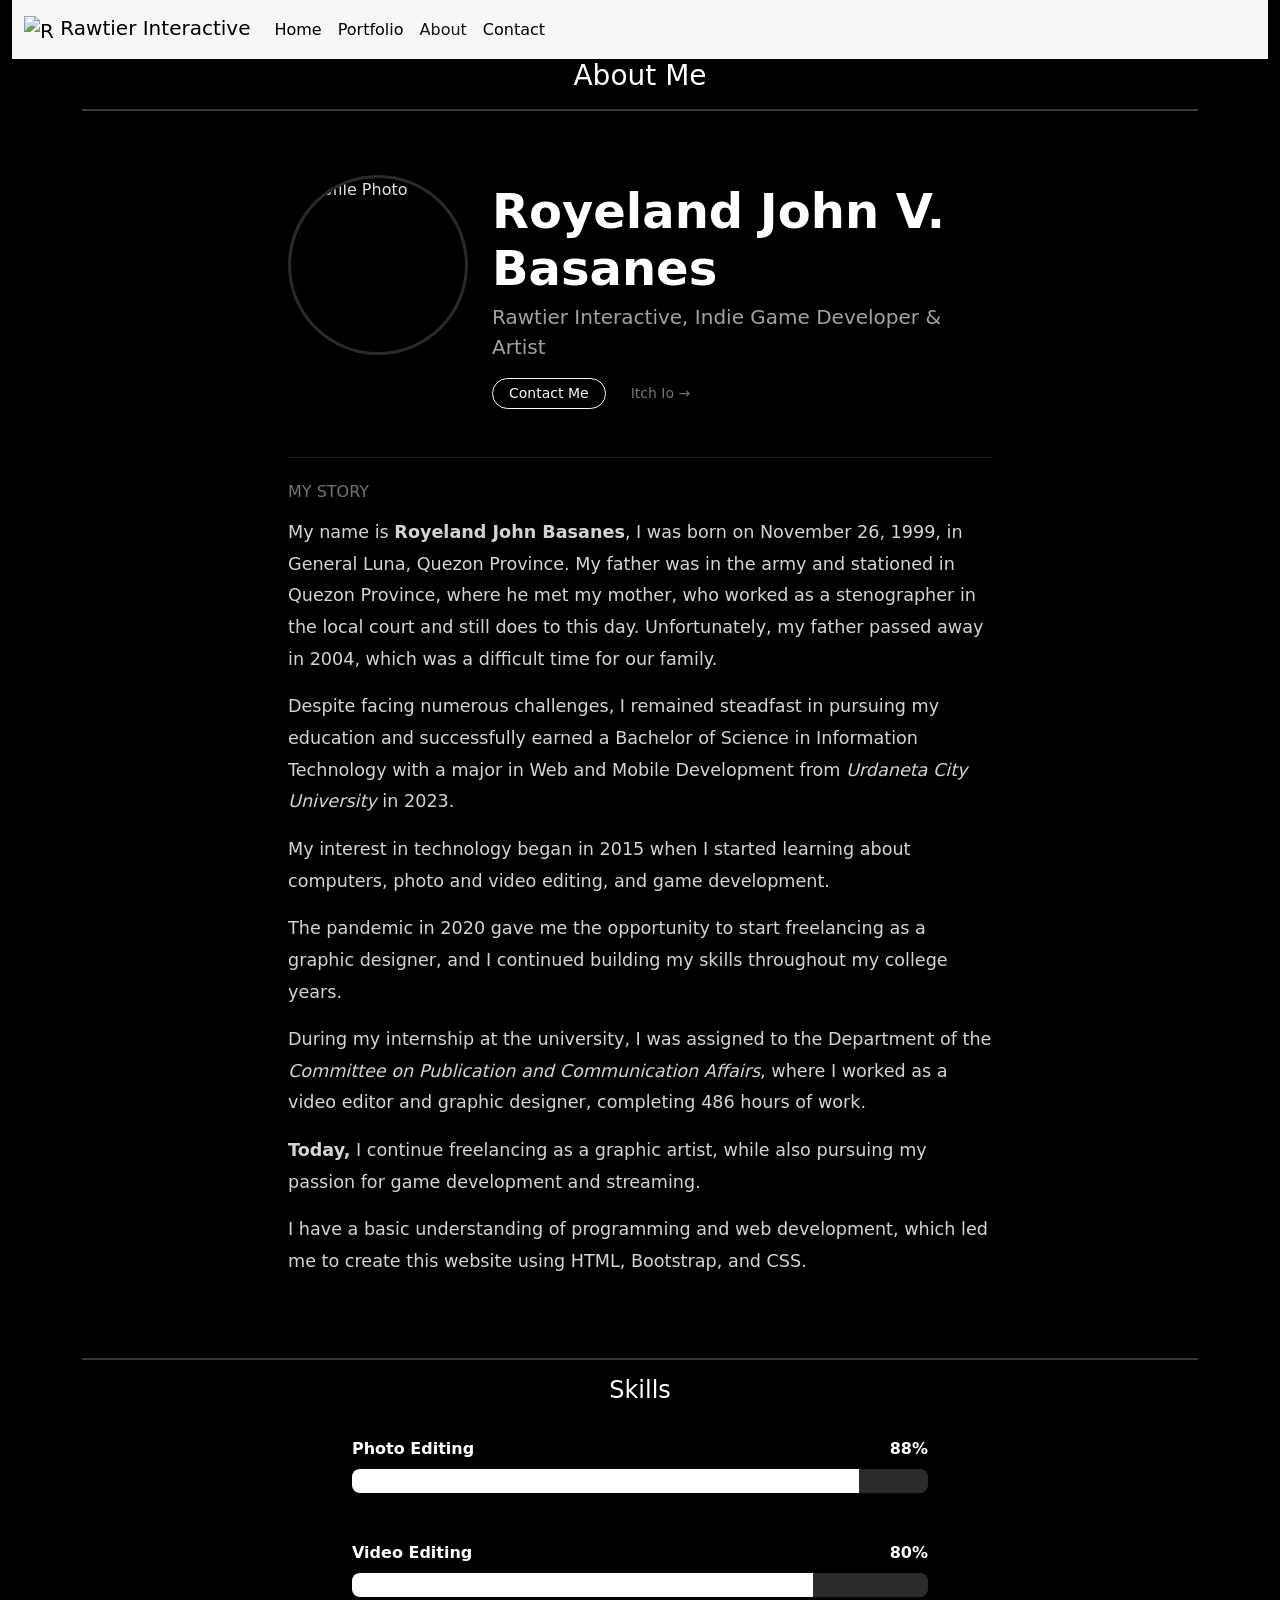
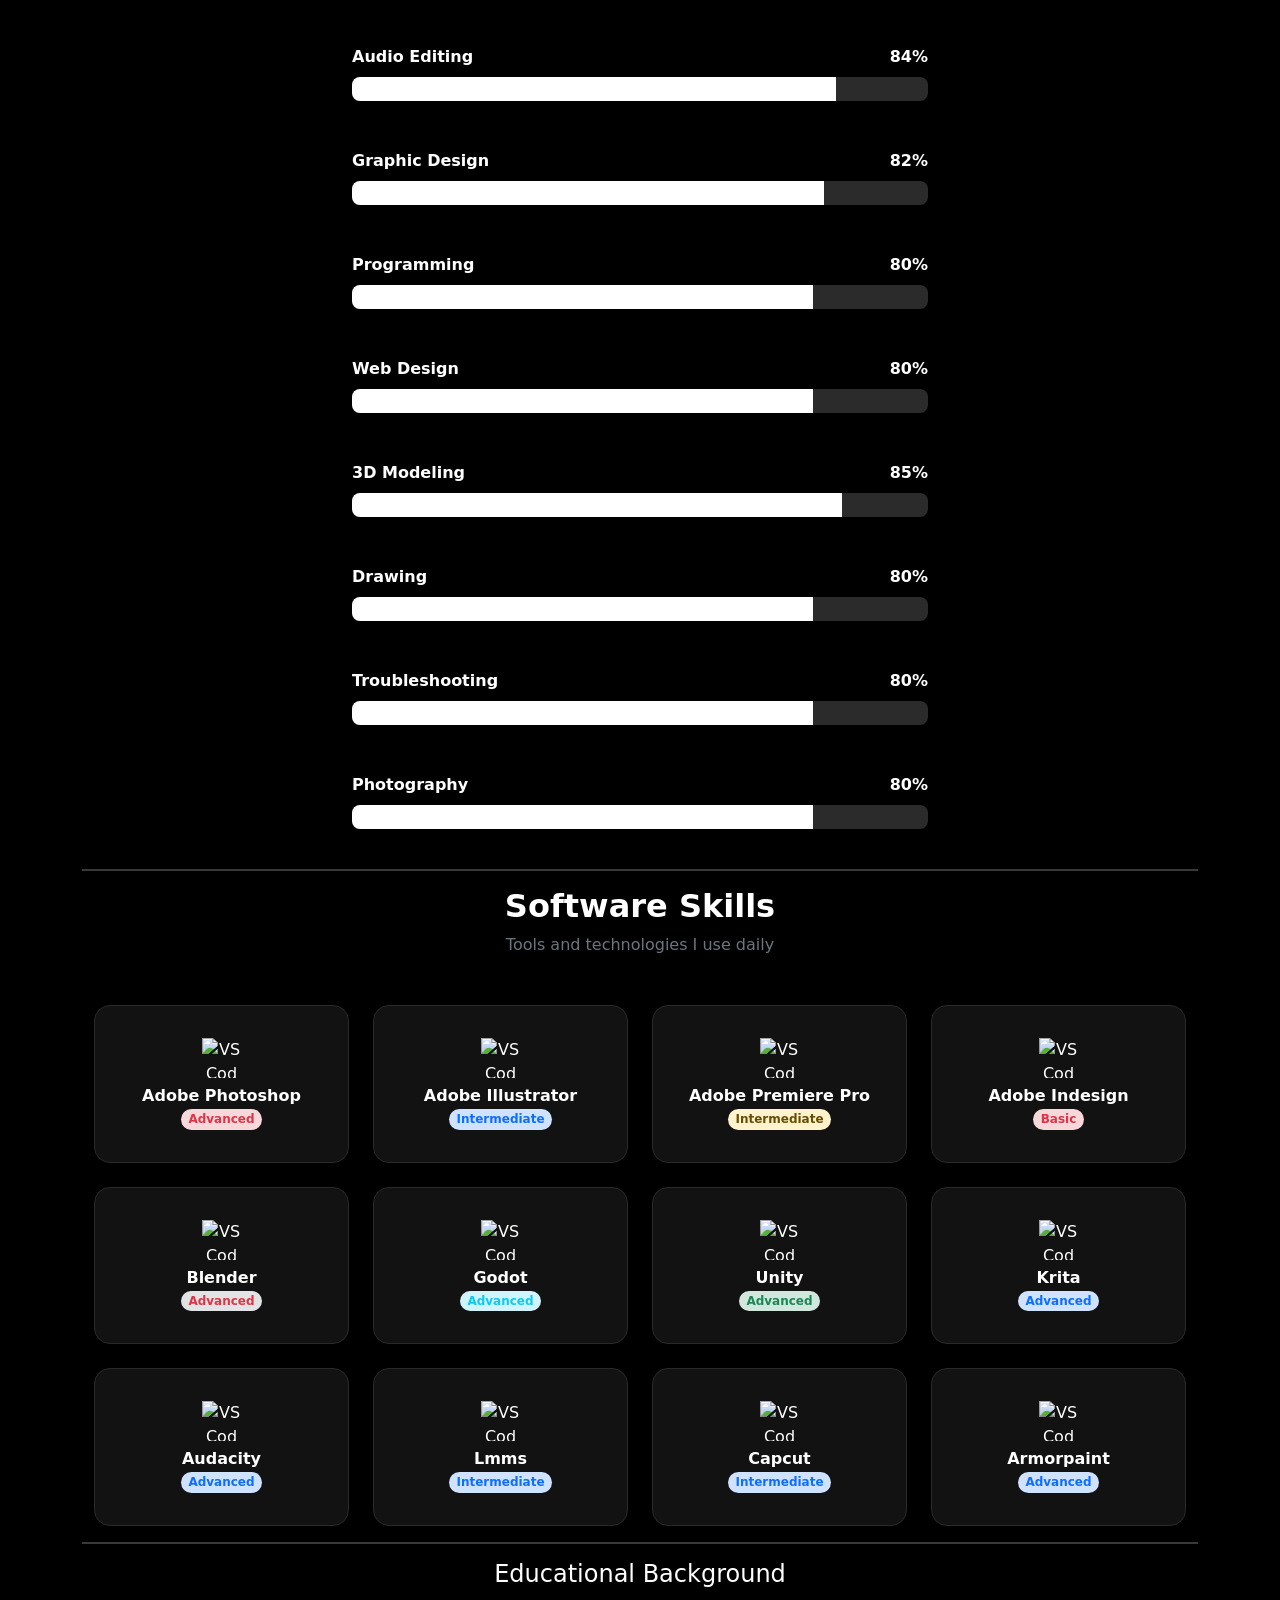
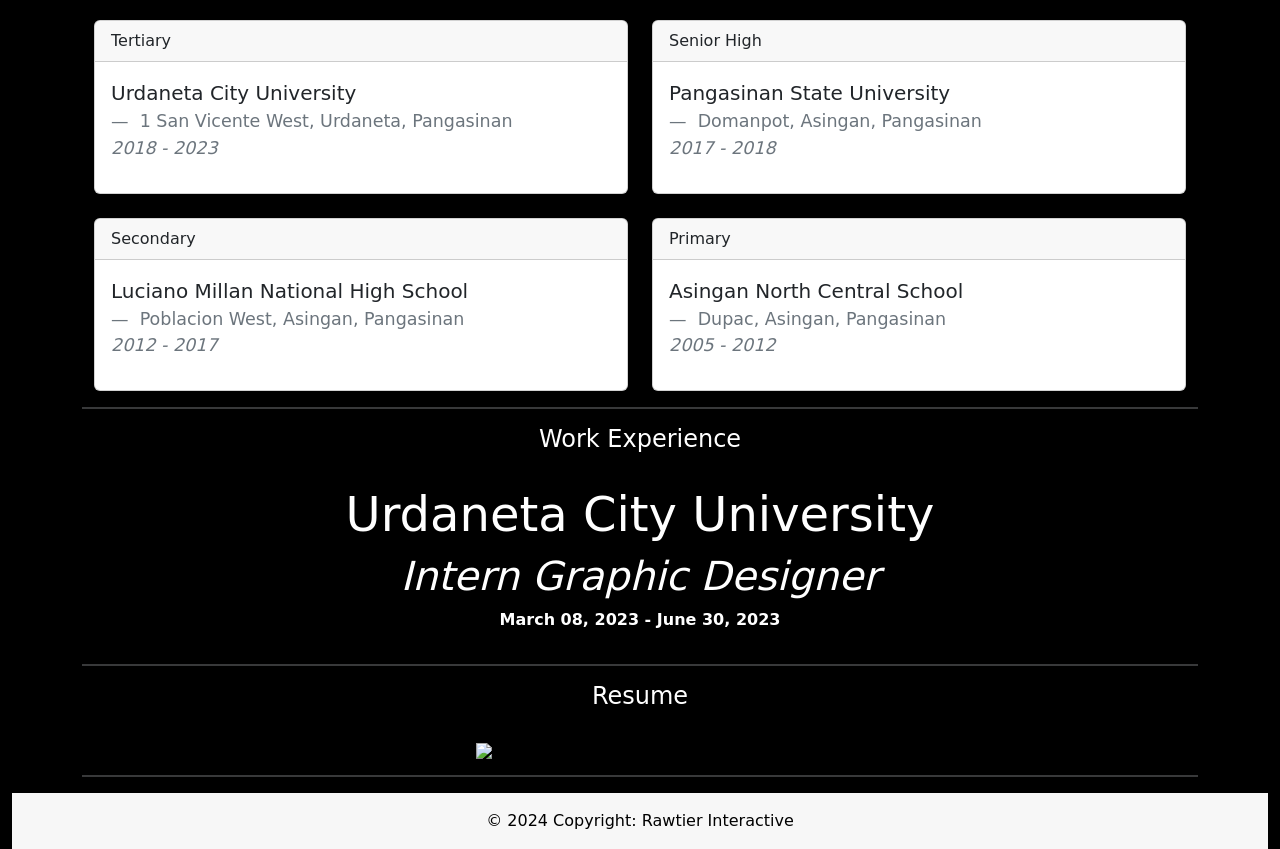
==== commit d56f3736: "Update about.html" ====
--- a/about.html
+++ b/about.html
@@ -61,7 +61,7 @@
           						<h2 class="h5 text-uppercase tracking-wider text-secondary mb-3 fs-6">My Story</h2>
           						<div class="story-text">
             						<p>
-              							My name is <b>Royeland John Basanes</b>, and I'm 26 years old. I was born on November 26, 1999, in General Luna, Quezon Province. 
+              							My name is <b>Royeland John Basanes</b>, I was born on November 26, 1999, in General Luna, Quezon Province. 
 										My father was in the army and stationed in Quezon Province, where he met my mother, who worked as a stenographer in the local court and still does to this day. 
 										Unfortunately, my father passed away in 2004, which was a difficult time for our family.
             						</p>
@@ -79,7 +79,7 @@
 										During my internship at the university, I was assigned to the Department of the <i>Committee on Publication and Communication Affairs</i>, where I worked as a video editor and graphic designer, completing 486 hours of work.
 									</p>
 									<p>
-										, I continue freelancing as a graphic artist, while also pursuing my passion for game development and streaming.
+										<b>Today,</b> I continue freelancing as a graphic artist, while also pursuing my passion for game development and streaming.
 									</p>
 									<p>
 										I have a basic understanding of programming and web development, which led me to create this website using HTML, Bootstrap, and CSS.
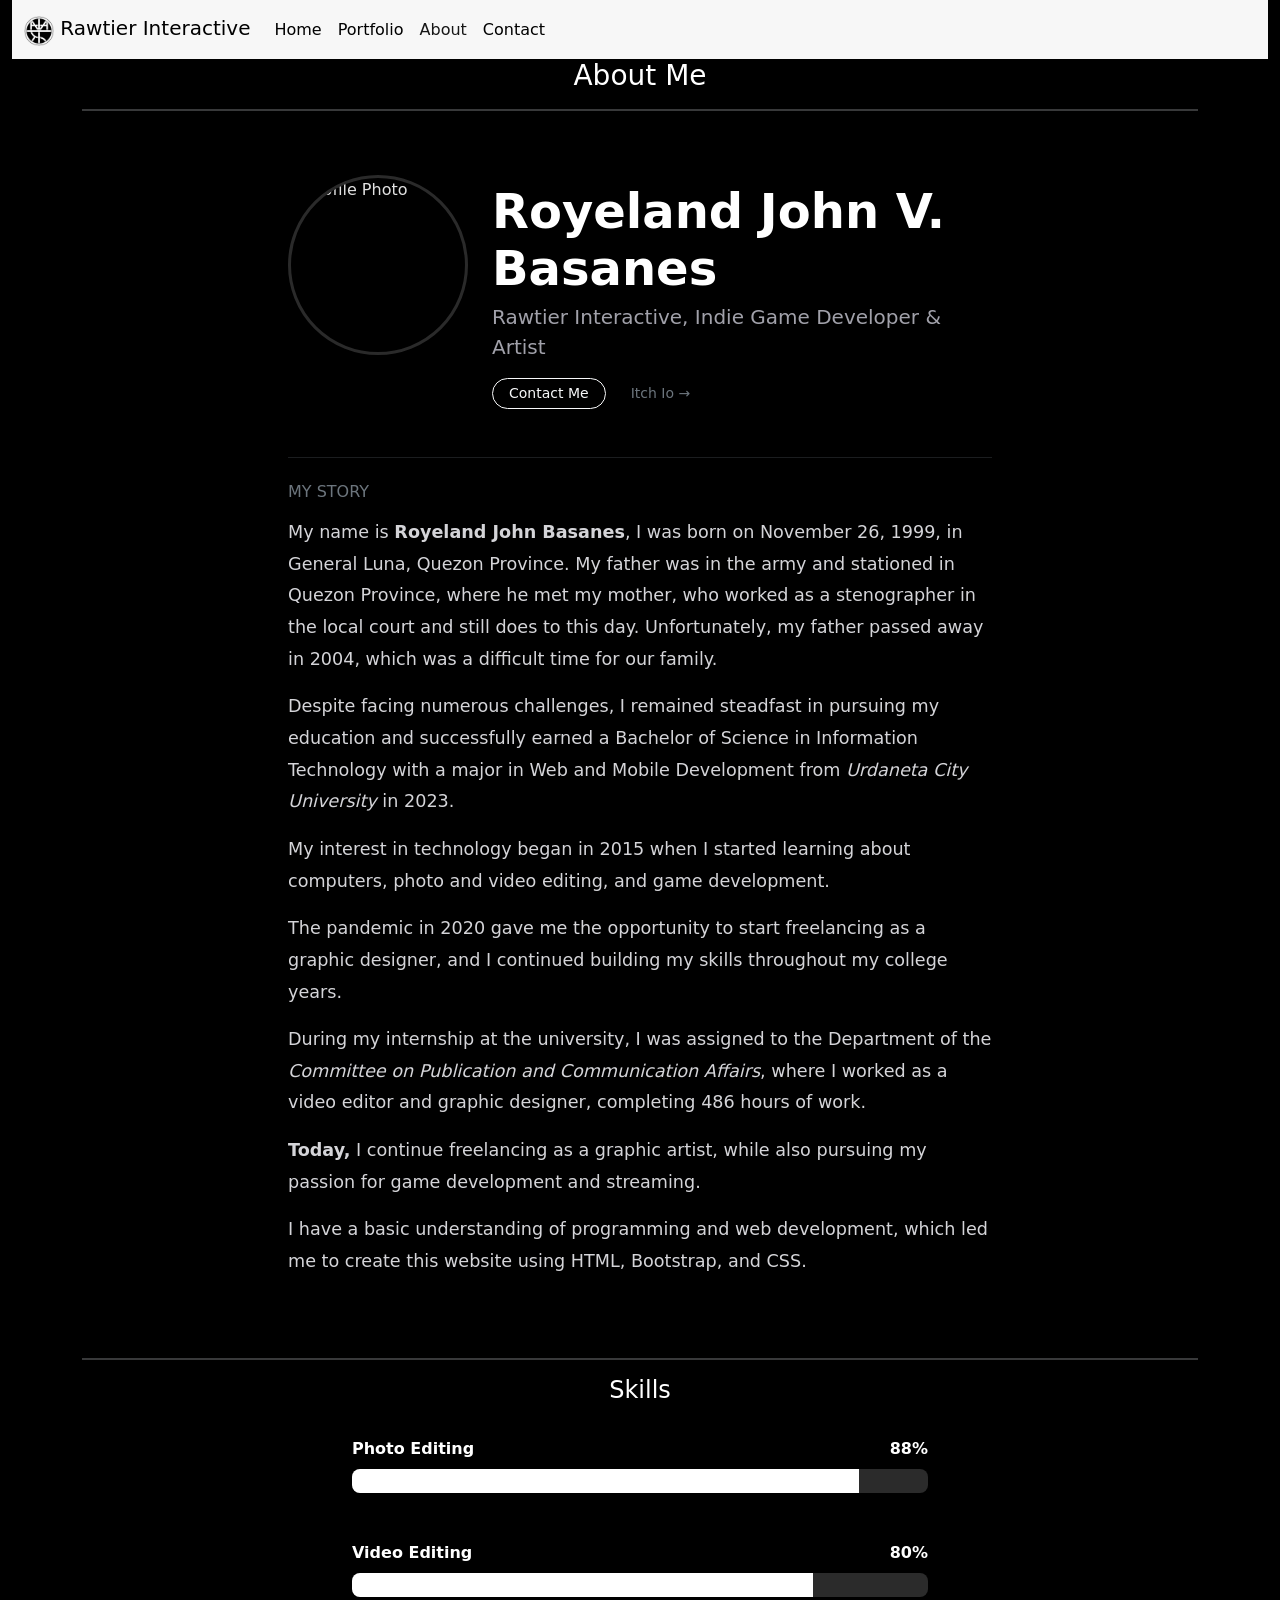
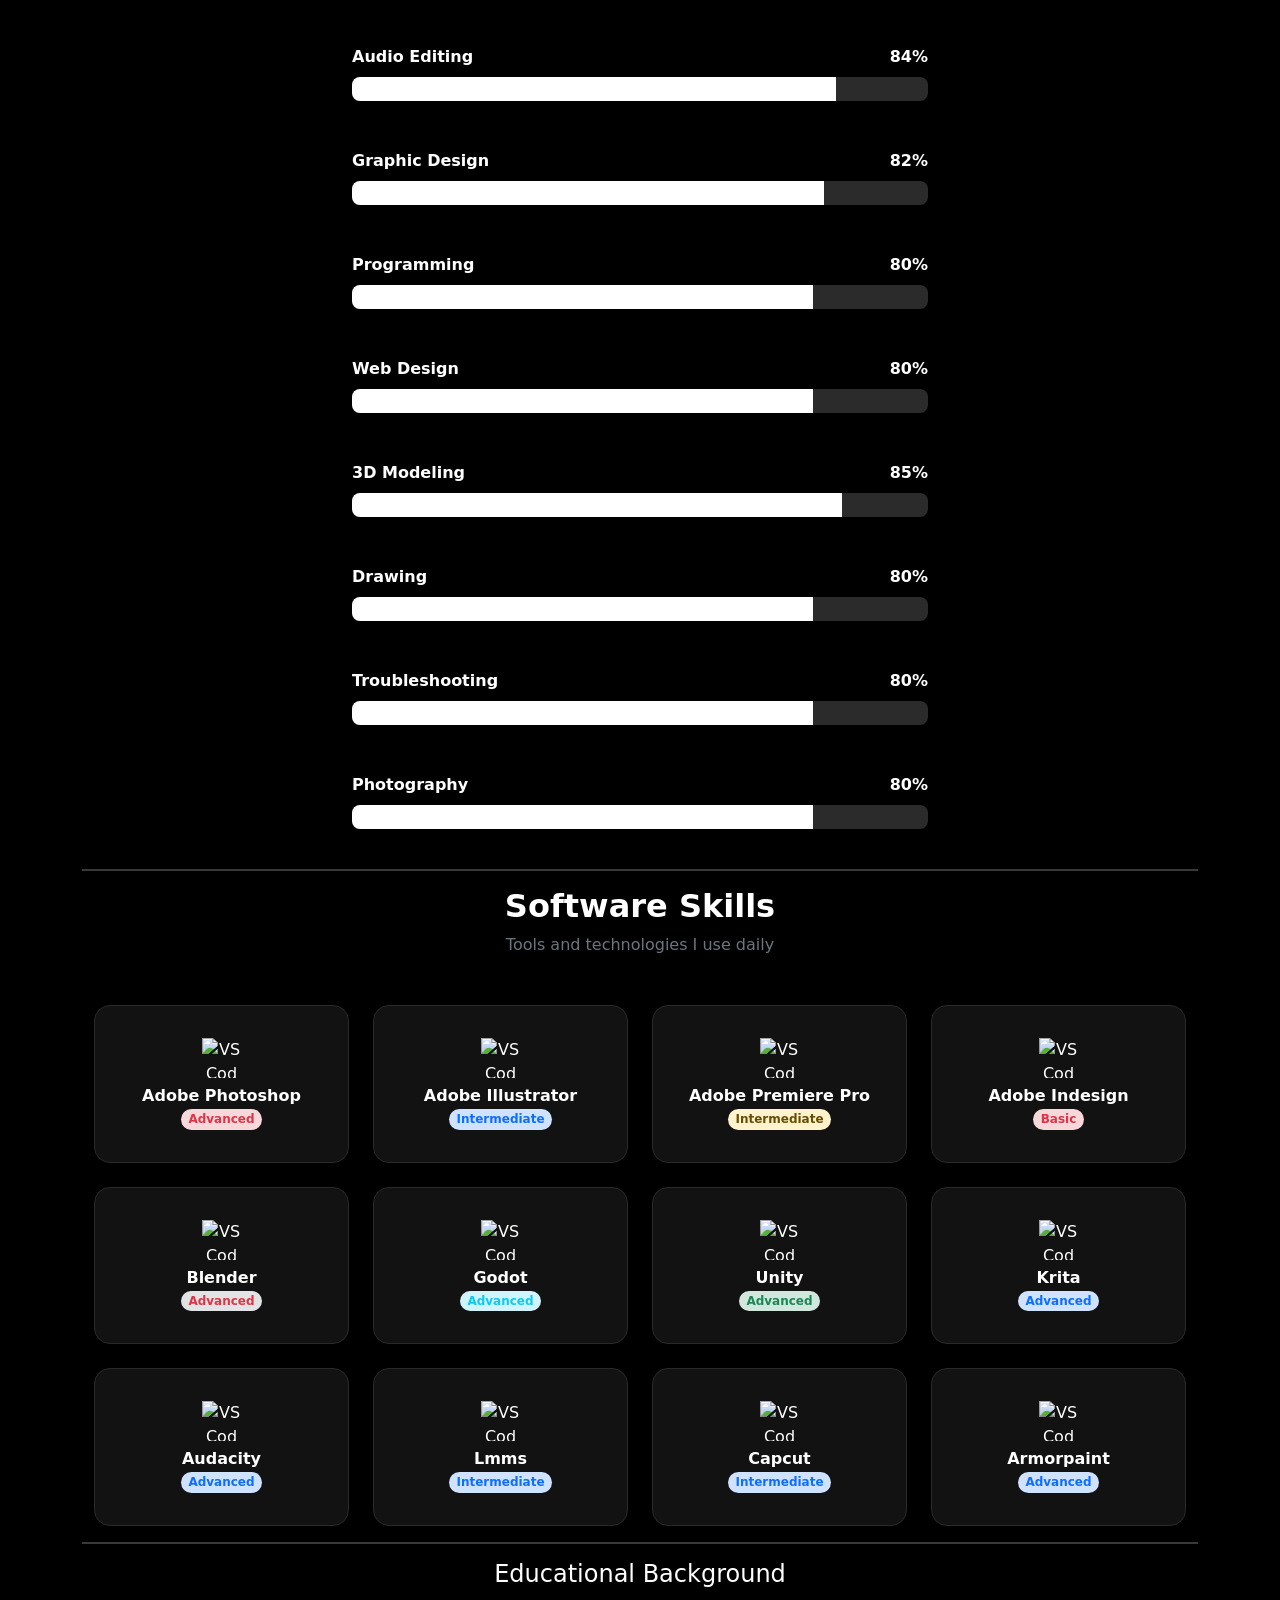
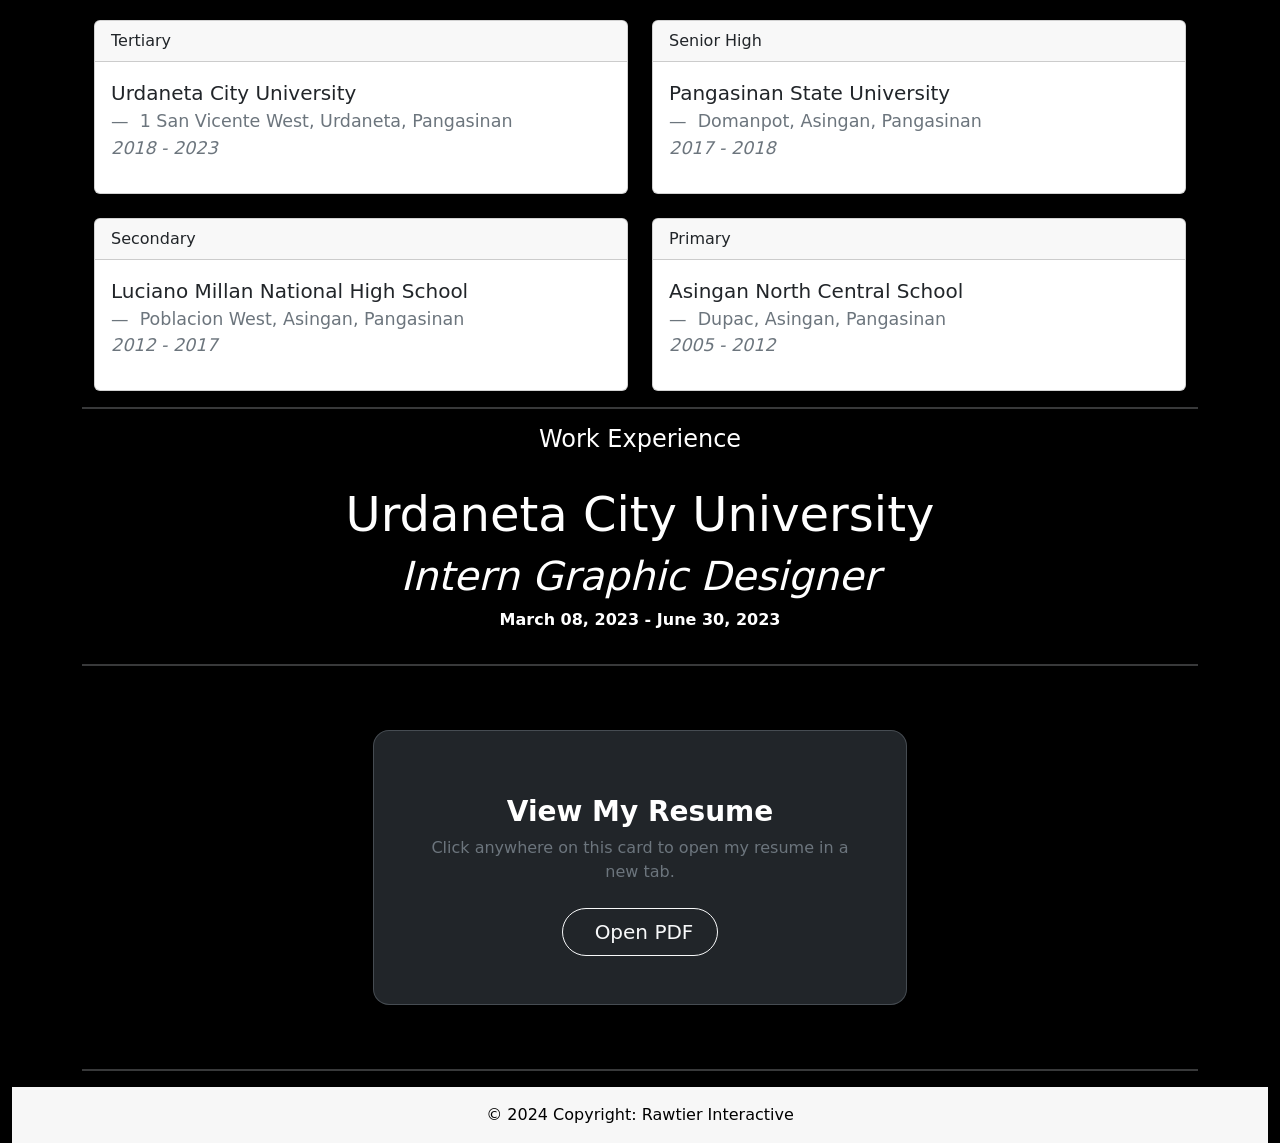
==== commit 4e79b8fa: "Update about.html" ====
--- a/about.html
+++ b/about.html
@@ -458,20 +458,40 @@
 						</div>
 					</div>
 				</div>
-				<hr class="border border-1">
-				<div class="container">
-					<div class="row" align="center">
-						<div class="col"><h4 class="text-white">Resume</h4></div>
-					</div><br/>
-					<div class="row" align="center">
-						<div class="col">
-							<a href="https://rawtier.github.io/Rawtier_Official/Images/Webpage/Resume.pdf" target="_blank" role="button">
-								<img src="Images/Webpage/Resume_Logo.png" class="img-fluid img-bio card-custom">
-							</a>
-						</div>
-					</div>
-				</div>
-				<hr class="border border-1">
+				<hr class="border border-1"><!--Start Resume-->
+				<div class="container py-5">
+    				<div class="row justify-content-center">
+      					<div class="col-12 col-sm-10 col-md-8 col-lg-6">
+
+        					<!-- Clickable Dark Resume Card -->
+        					<a href="https://rawtier.github.io/Rawtier_Official/Images/Webpage/Resume.pdf" target="_blank" class="card text-decoration-none bg-dark text-white border border-secondary border-opacity-50 rounded-4 overflow-hidden shadow">
+          						<div class="card-body p-4 p-md-5 text-center">
+            
+            						<!-- Red PDF Icon -->
+            						<div class="mb-3">
+              							<i class="bi bi-file-earmark-pdf-fill text-danger display-3"></i>
+            						</div>
+            
+            						<!-- Title -->
+            						<h2 class="card-title h3 fw-bold mb-2 text-white">View My Resume</h2>
+            
+            						<!-- Subtitle -->
+            						<p class="card-text text-secondary mb-4 fs-6">
+              							Click anywhere on this card to open my resume in a new tab.
+            						</p>
+            
+            						<!-- Glow Button Indicator -->
+            						<span class="btn btn-outline-light btn-lg rounded-pill px-4">
+              							<i class="bi bi-box-arrow-up-right me-2"></i>Open PDF
+            						</span>
+
+          						</div>
+        					</a>
+
+      				</div>
+    			</div>
+  			</div>
+			<hr class="border border-1"><!--End Resume-->
 			</div>
 			<footer class="text-center text-lg-start footer-main">
 				<div class="text-center p-3">
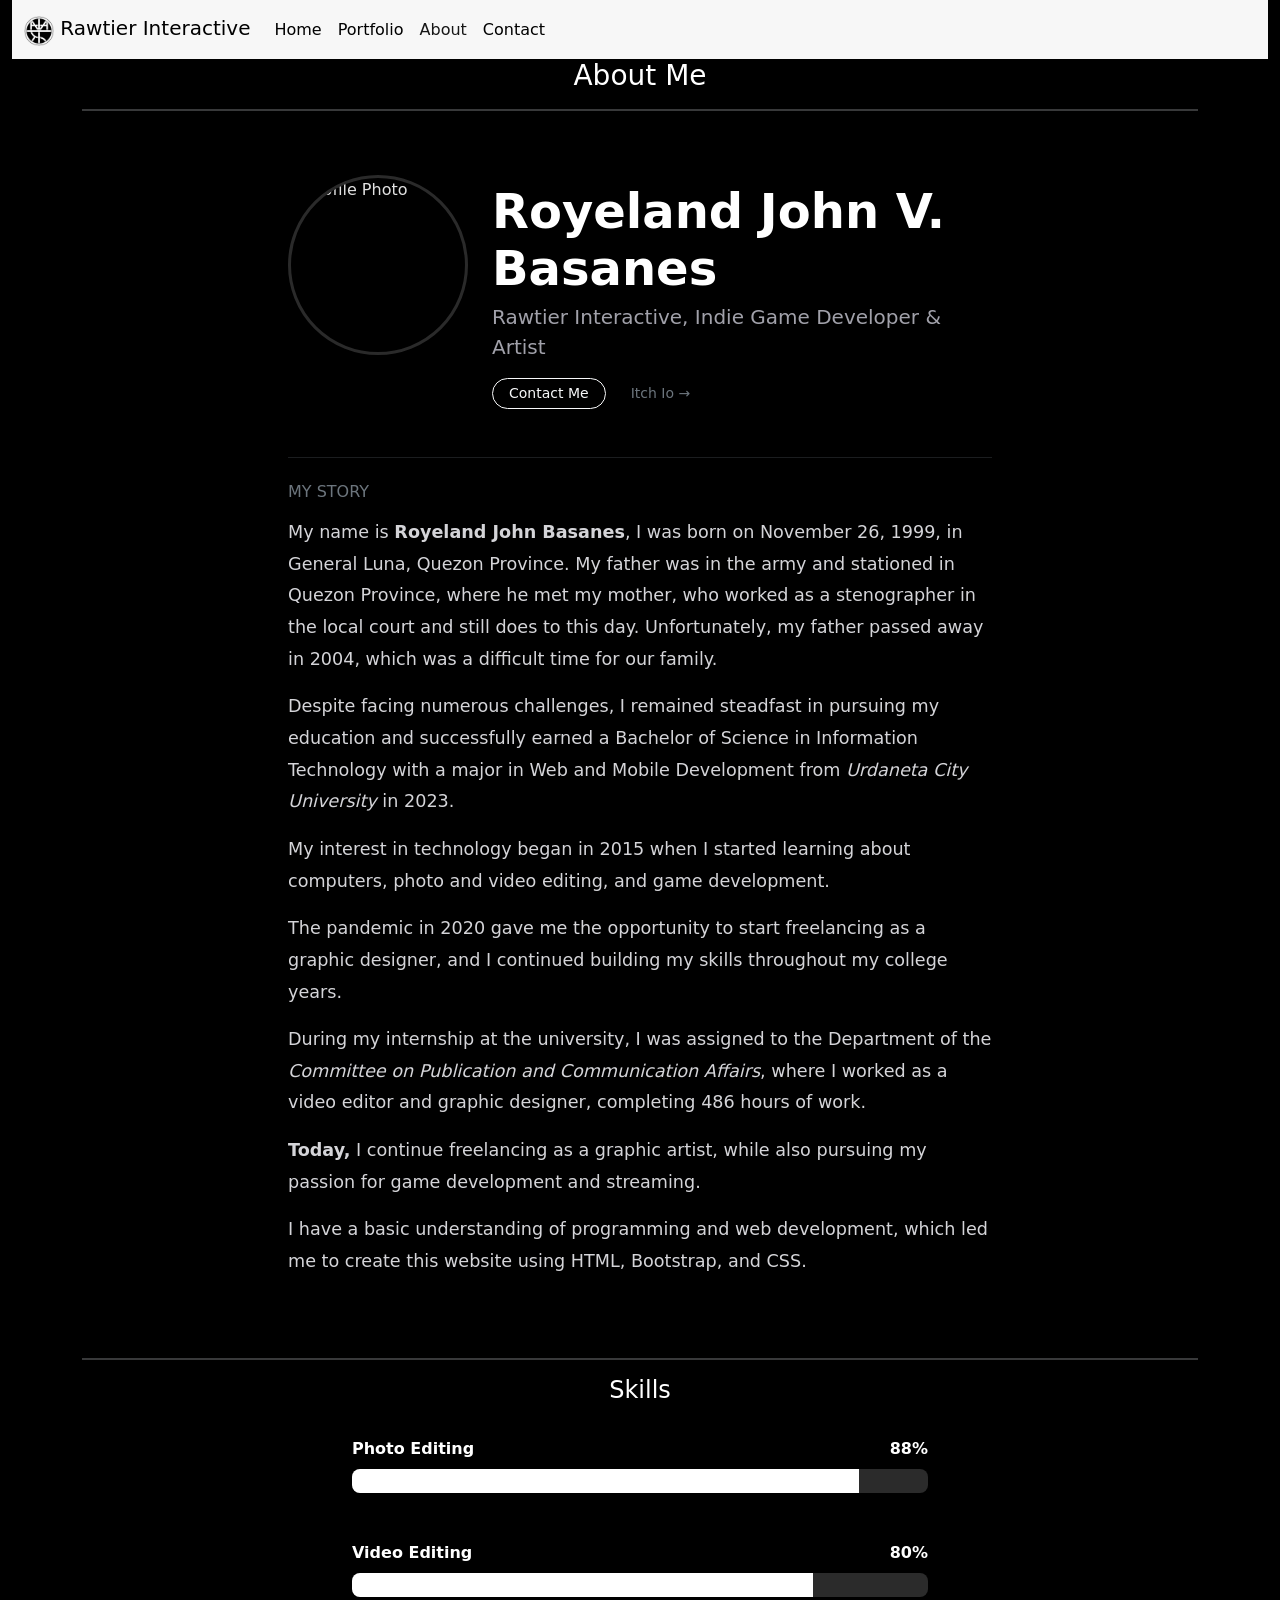
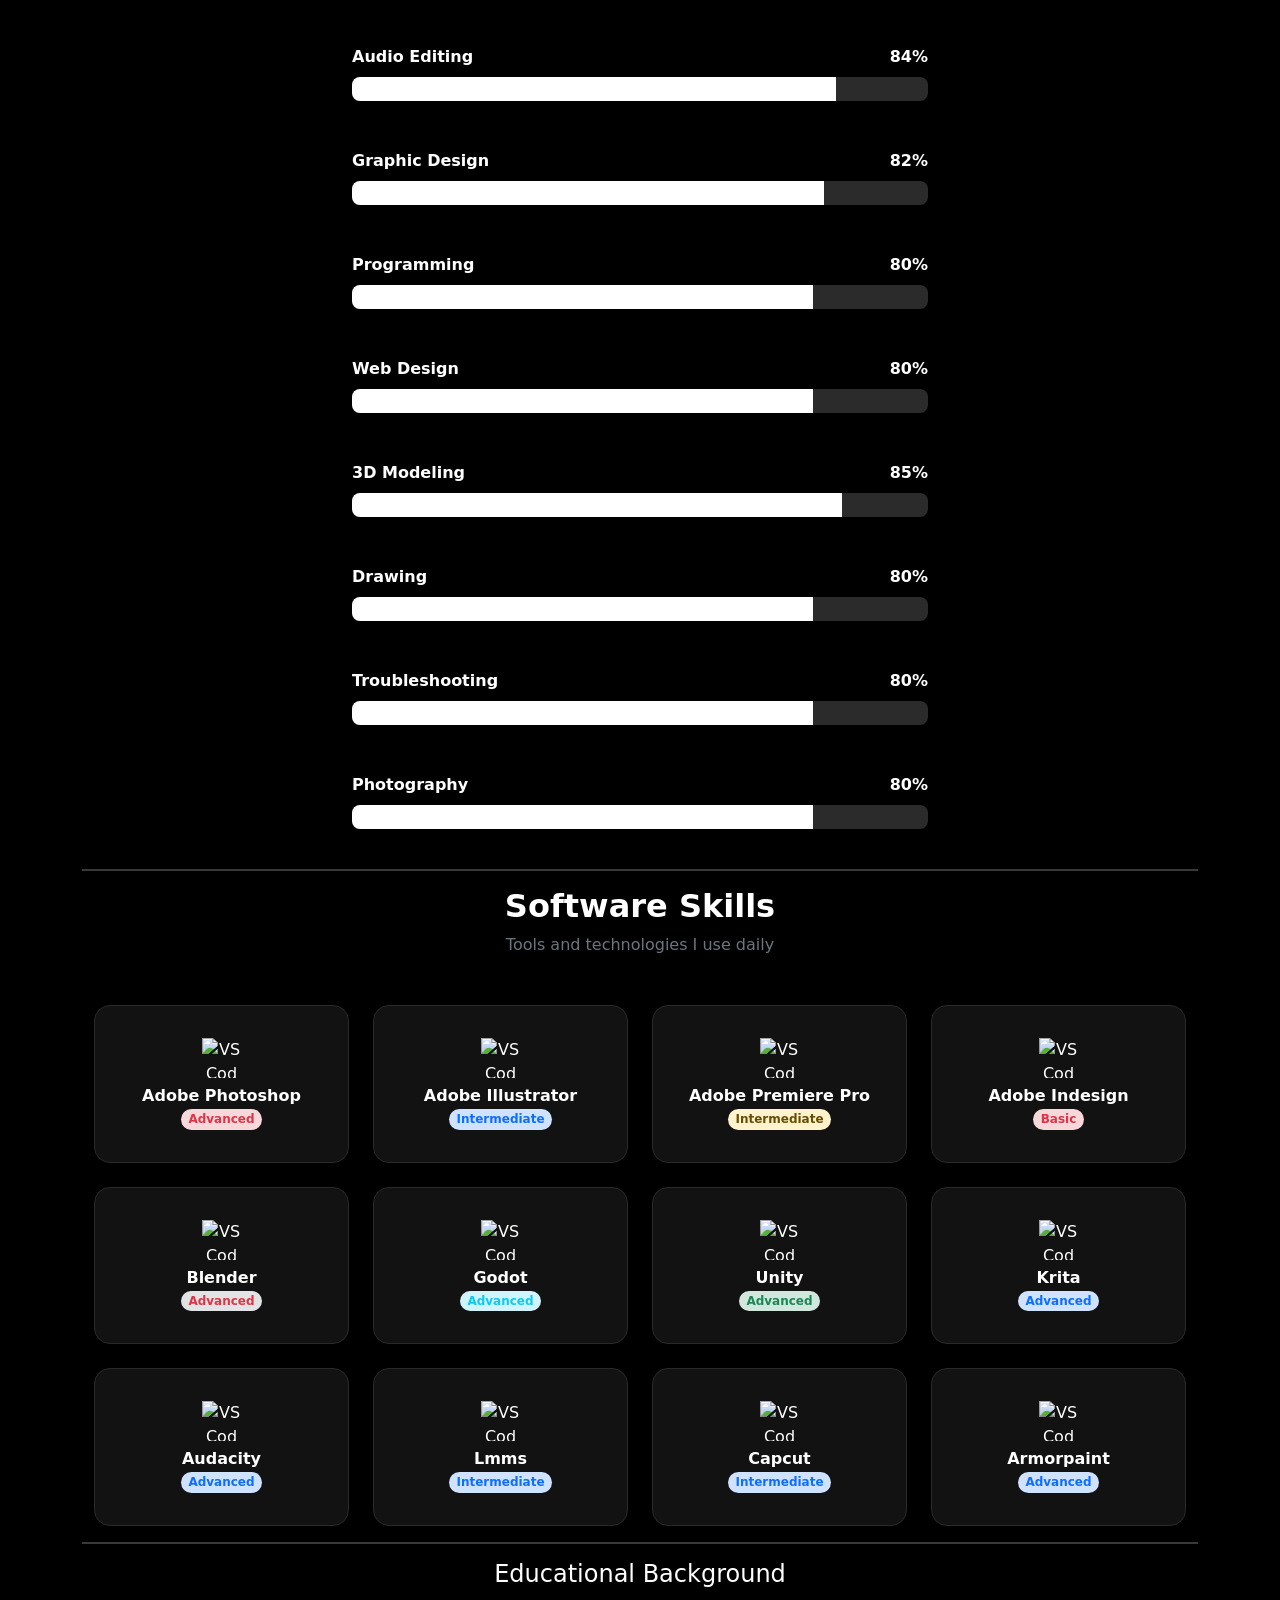
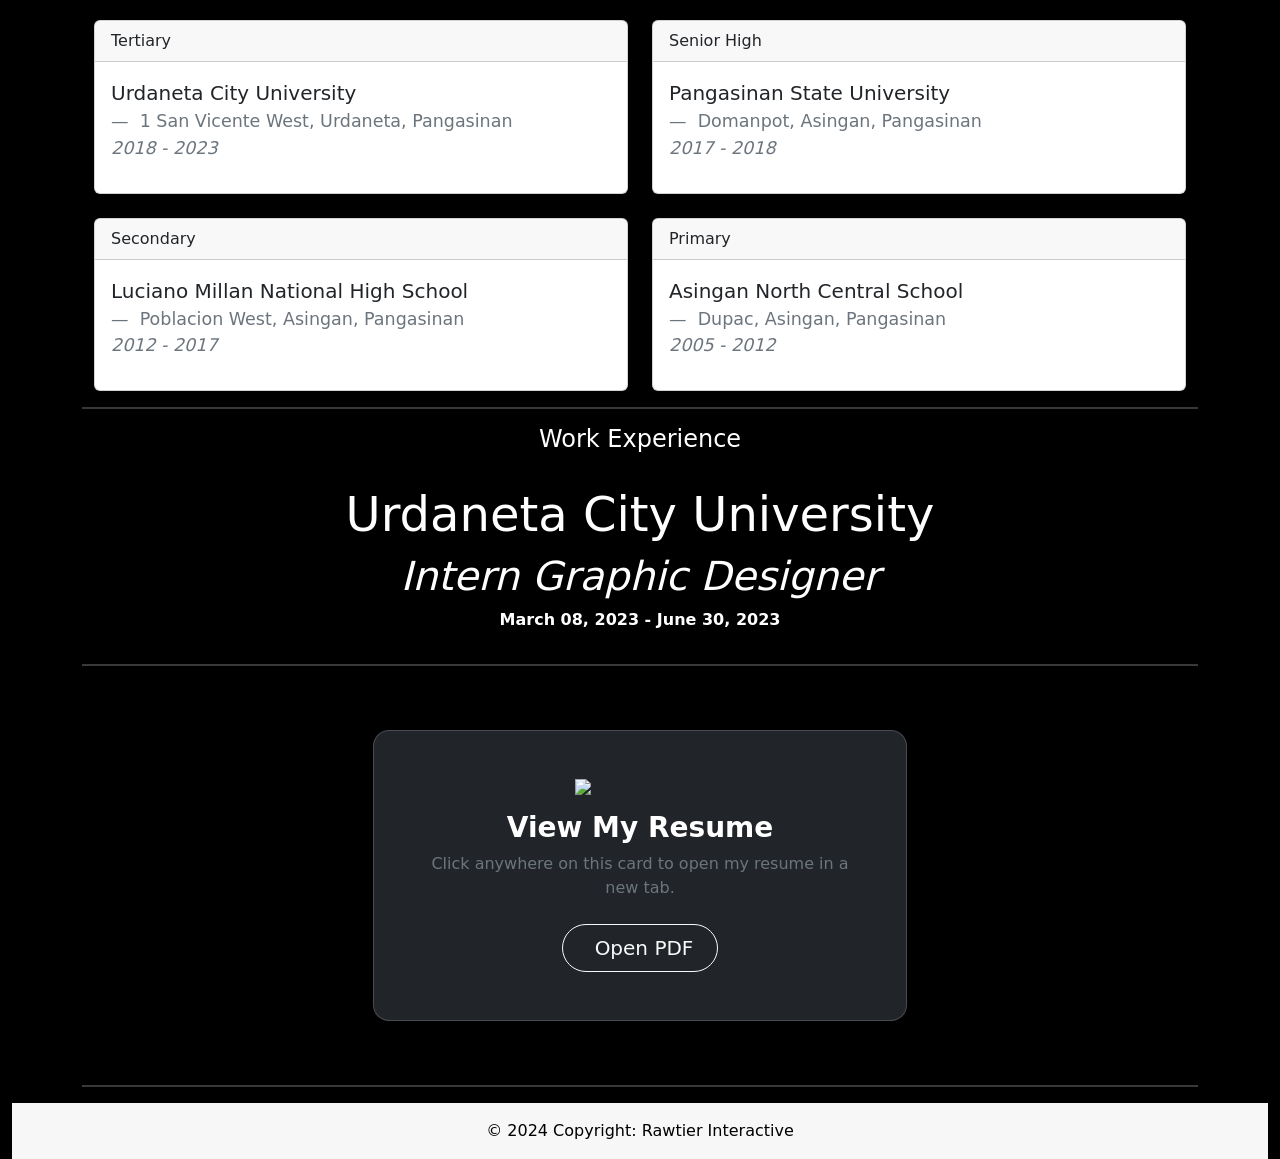
==== commit 69e5d3fe: "Update about.html" ====
--- a/about.html
+++ b/about.html
@@ -469,7 +469,8 @@
             
             						<!-- Red PDF Icon -->
             						<div class="mb-3">
-              							<i class="bi bi-file-earmark-pdf-fill text-danger display-3"></i>
+              							<!--<i class="bi bi-file-earmark-pdf-fill text-danger display-3"></i>-->
+										<img src="Images/Webpage/Resume_Logo.png" class="img-fluid img-bio">
             						</div>
             
             						<!-- Title -->
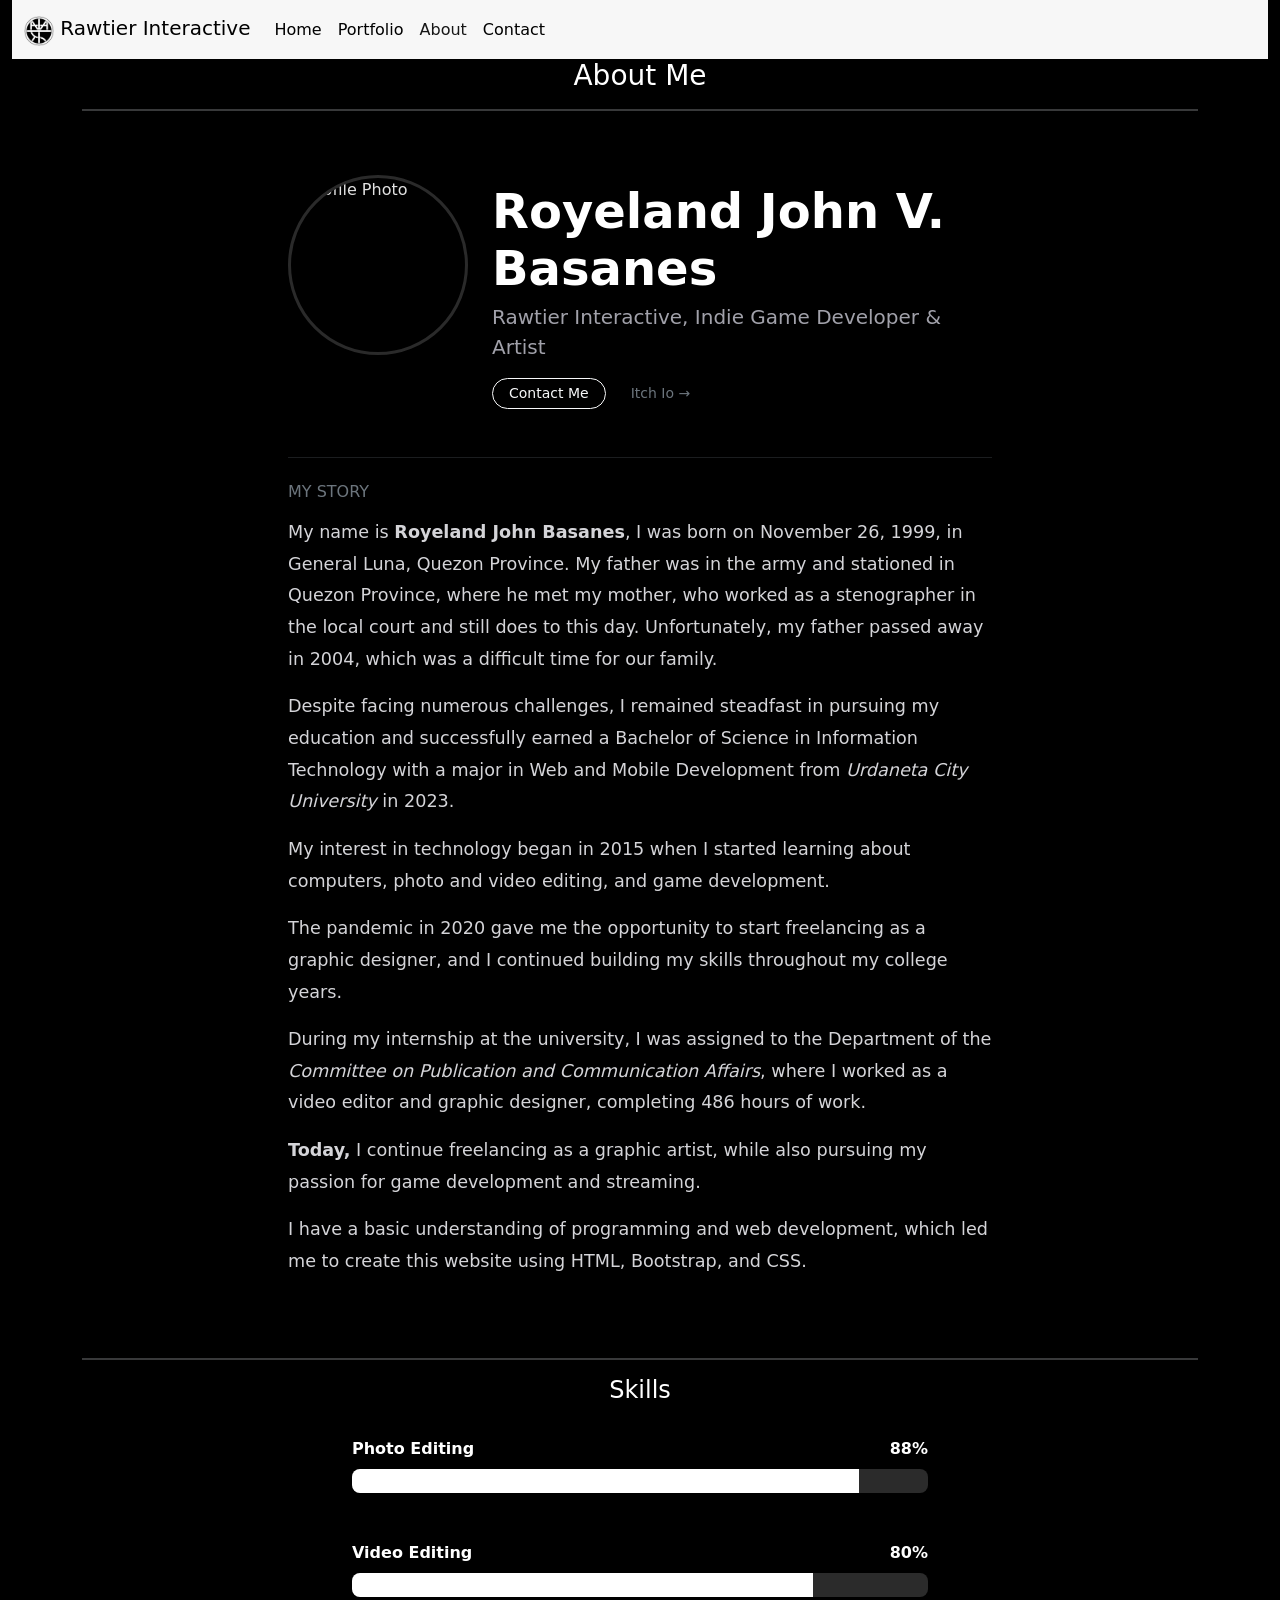
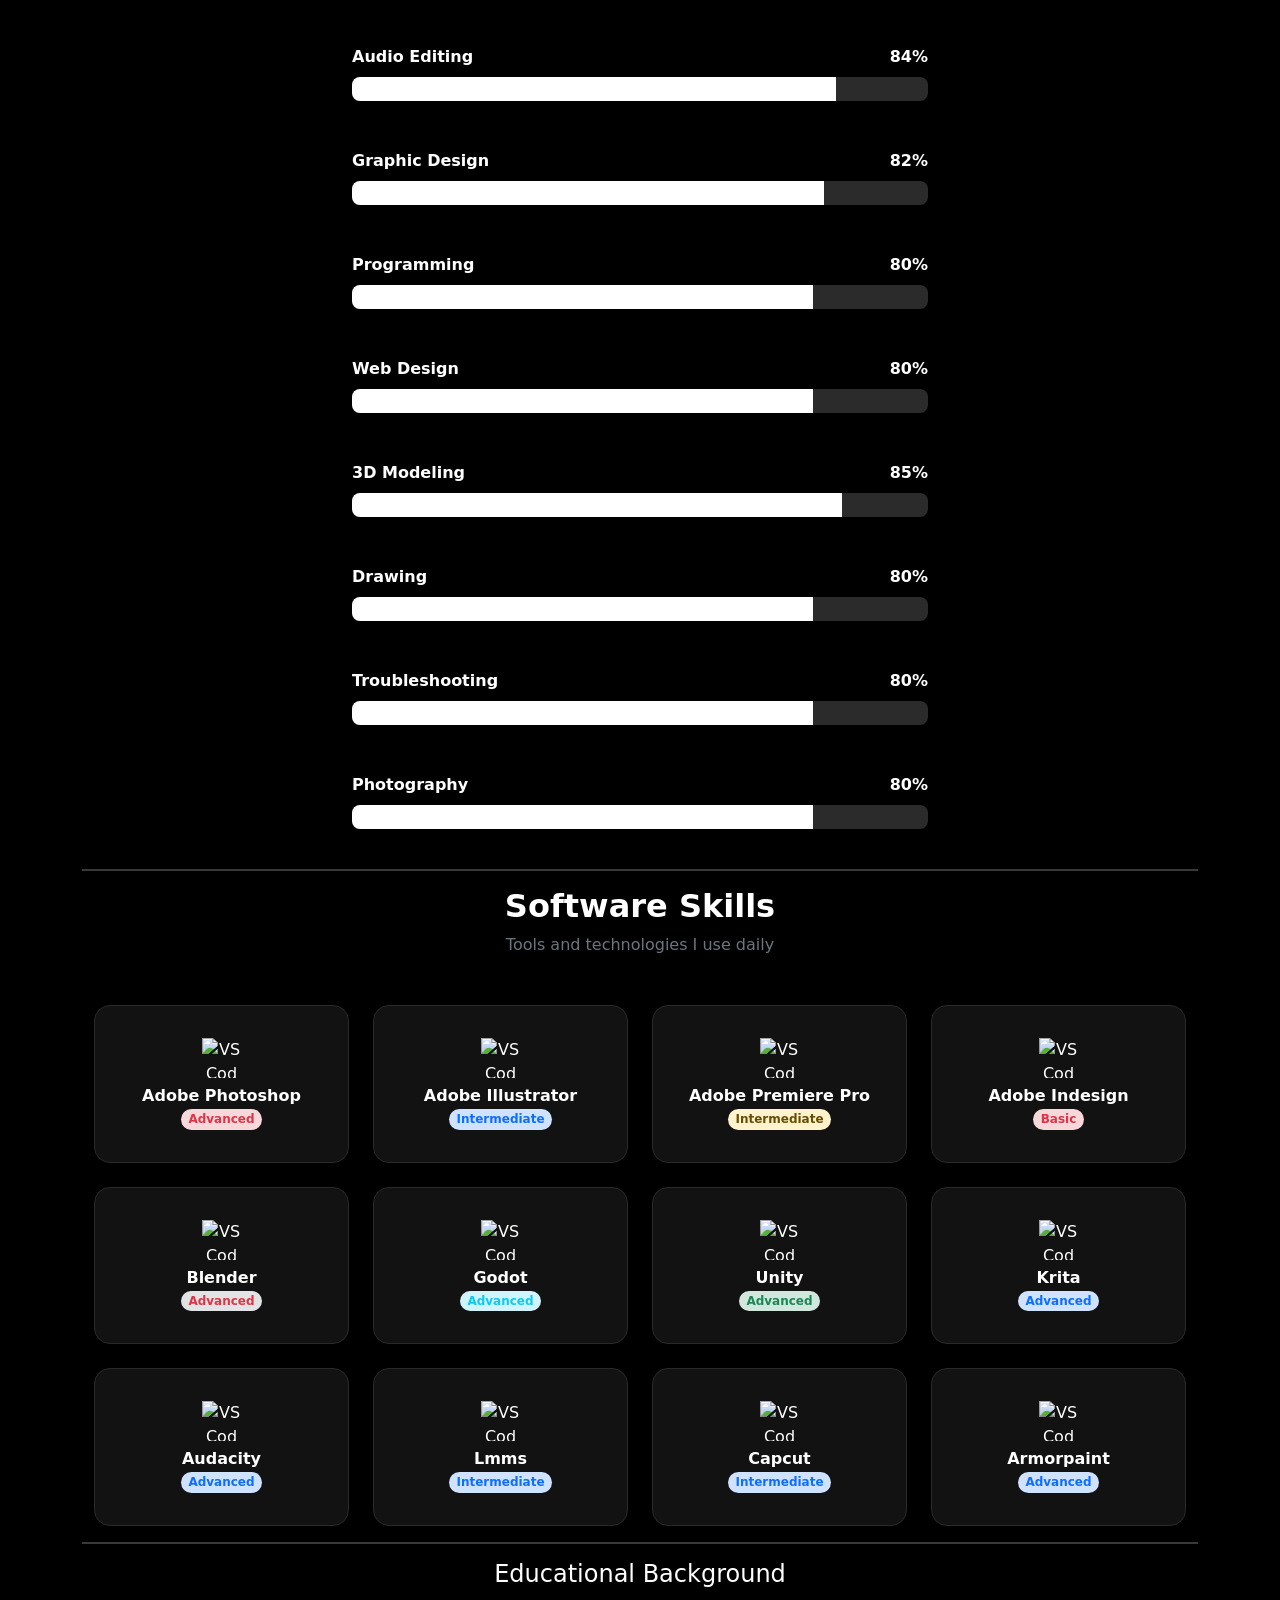
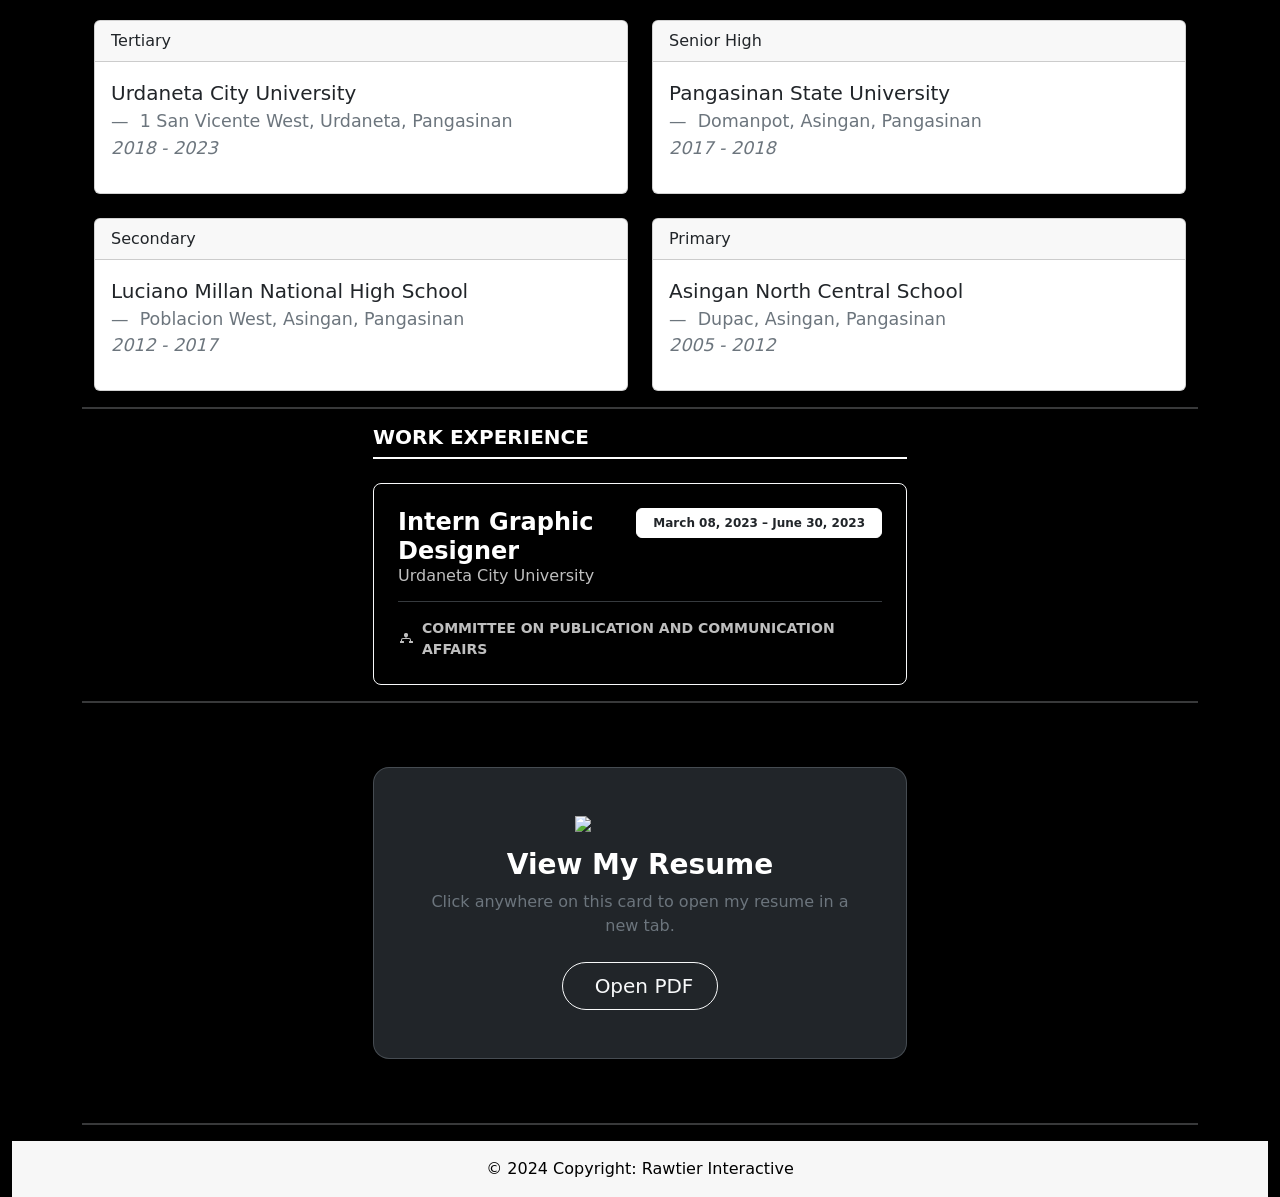
==== commit 15307657: "Update about.html" ====
--- a/about.html
+++ b/about.html
@@ -445,19 +445,56 @@
 						</div>
 					</div>
 				</div>
-				<hr class="border border-1">
+				<hr class="border border-1"><!--Start Work Exp-->
 				<div class="container">
-					<div class="row" align="center">
-						<div class="col"><h4 class="text-white">Work Experience</h4></div>
-					</div><br/>
-					<div class="row" align="center">
-						<div class="col text-white">
-							<h1 class="display-5">Urdaneta City University</h1>
-							<h1 class="display-6"><i>Intern Graphic Designer</i></h1>
-							<p><b>March 08, 2023 - June 30, 2023</b></p>
-						</div>
-					</div>
-				</div>
+    				<div class="row justify-content-center">
+      					<div class="col-12 col-md-8 col-lg-6">
+        
+        					<!-- Section Header -->
+        					<h2 class="text-uppercase text-white border-bottom border-white border-2 pb-2 mb-4 fs-5 fw-bold tracking-wide">
+          						Work Experience
+        					</h2>
+
+        					<!-- Experience Card -->
+        					<div class="card bg-black text-white border border-light rounded-3 shadow-lg">
+          						<div class="card-body p-4">
+            
+            						<div class="d-flex flex-column flex-sm-row justify-content-between align-items-sm-start gap-3 mb-3">
+              							<div>
+                							<!-- Job Title -->
+                							<h3 class="h4 card-title text-white fw-bold mb-1">
+                  								Intern Graphic Designer
+                							</h3>
+                							<!-- Company Name -->
+                							<h4 class="h6 card-subtitle text-white text-opacity-75">
+                  								Urdaneta City University
+                							</h4>
+              							</div>
+              
+              							<!-- Date Badge -->
+              							<span class="badge bg-white text-dark fw-bold py-2 px-3 align-self-start border border-white">
+                							March 08, 2023 – June 30, 2023
+              							</span>
+            						</div>
+
+            						<hr class="border-secondary opacity-50 my-3">
+
+            						<!-- Department / Committee Info -->
+            						<div class="d-flex align-items-center gap-2 text-white text-opacity-75">
+              							<svg xmlns="http://www.w3.org/2000/svg" width="16" height="16" fill="currentColor" class="bi bi-diagram-3-fill flex-shrink-0" viewBox="0 0 16 16">
+                							<path fill-rule="evenodd" d="M6 3.5A1.5 1.5 0 0 1 7.5 2h1A1.5 1.5 0 0 1 10 3.5v1A1.5 1.5 0 0 1 8.5 6v1H11a2 2 0 0 1 2 2v1h1.5a.5.5 0 0 1 .5.5v1a.5.5 0 0 1-.5.5h-3a.5.5 0 0 1-.5-.5v-1a.5.5 0 0 1 .5-.5H12V9a1 1 0 0 0-1-1H5a1 1 0 0 0-1 1v1h1.5a.5.5 0 0 1 .5.5v1a.5.5 0 0 1-.5.5h-3a.5.5 0 0 1-.5-.5v-1a.5.5 0 0 1 .5-.5H3V9a2 2 0 0 1 2-2h2.5V6A1.5 1.5 0 0 1 6 4.5z"/>
+              							</svg>
+              							<span class="small fw-semibold text-uppercase tracking-wider">
+	                						Committee on Publication and Communication Affairs
+              							</span>
+            						</div>
+
+          						</div>
+        					</div>
+
+      					</div>
+    				</div>
+  				</div>
 				<hr class="border border-1"><!--Start Resume-->
 				<div class="container py-5">
     				<div class="row justify-content-center">
@@ -470,7 +507,7 @@
             						<!-- Red PDF Icon -->
             						<div class="mb-3">
               							<!--<i class="bi bi-file-earmark-pdf-fill text-danger display-3"></i>-->
-										<img src="Images/Webpage/Resume_Logo.png" class="img-fluid img-bio">
+										<img src="Images/Webpage/Resume_Logo.png" class="img-fluid img-bio card-custom">
             						</div>
             
             						<!-- Title -->
